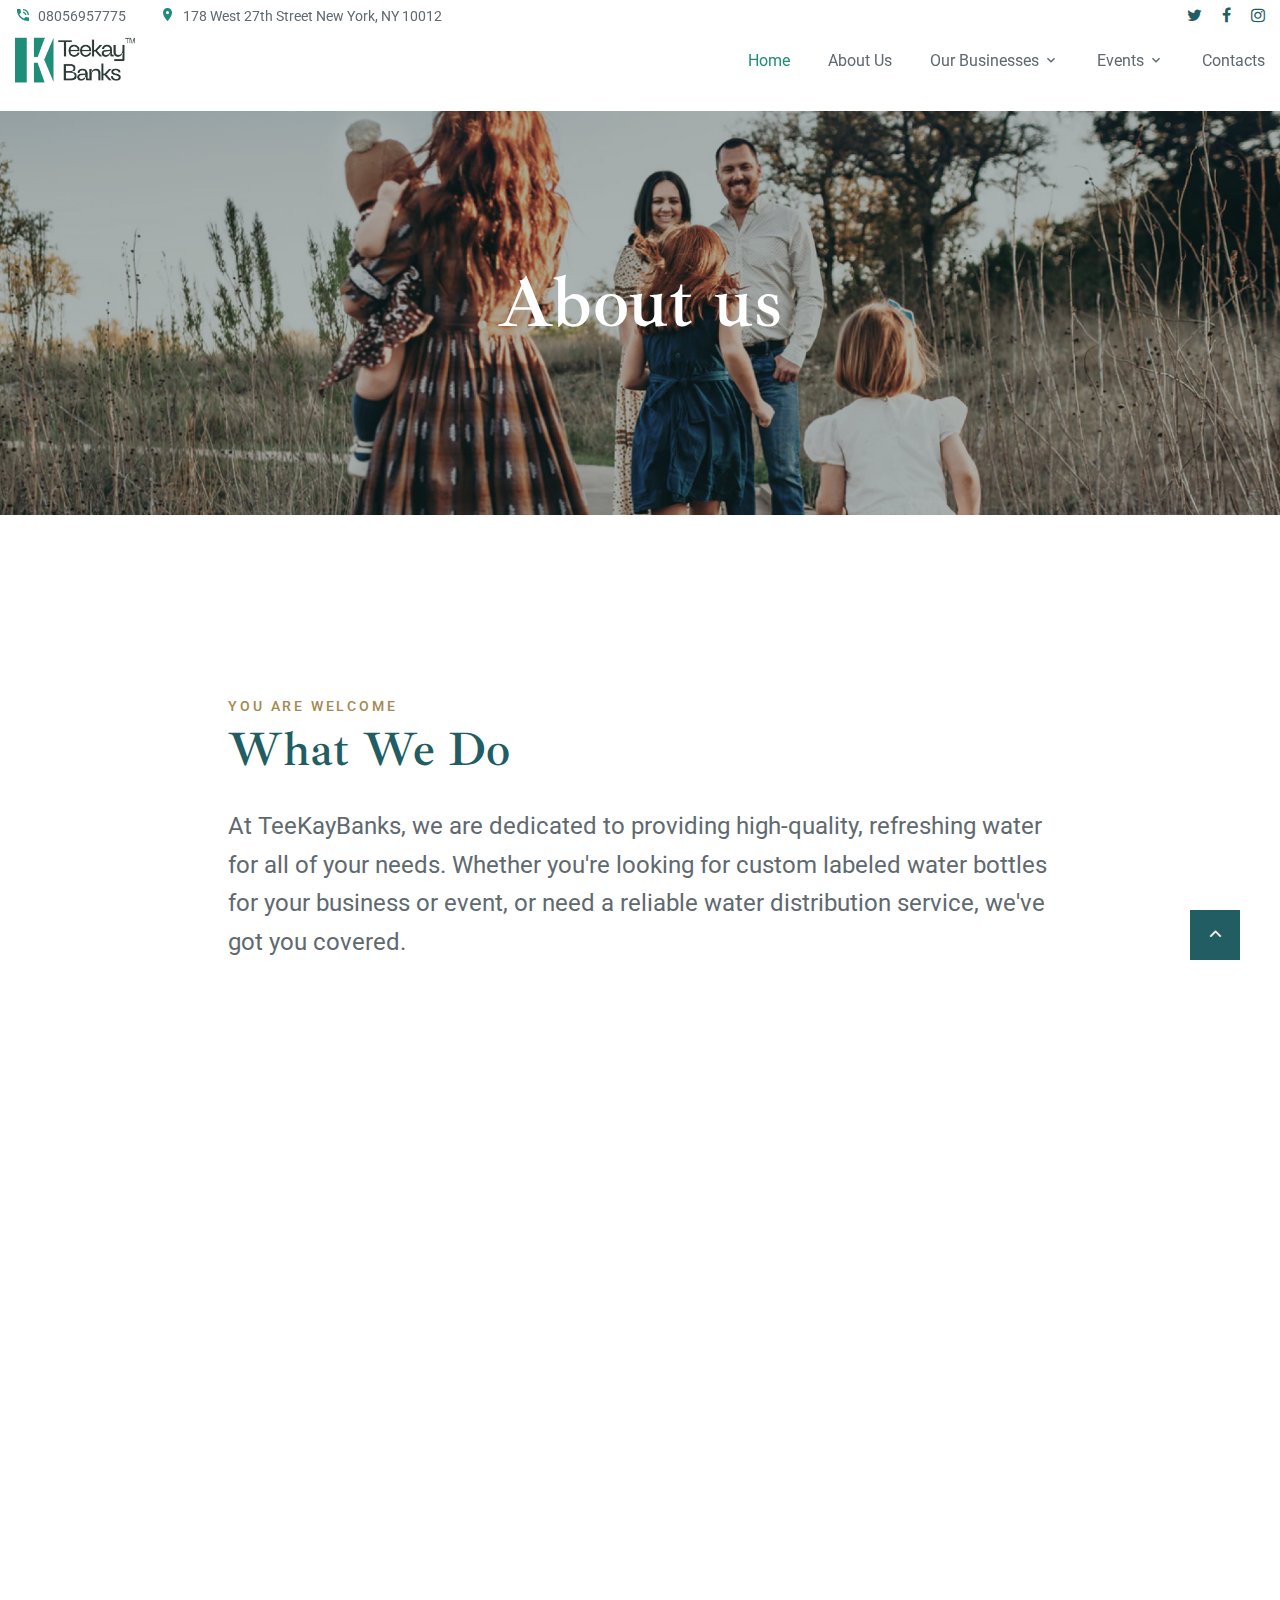
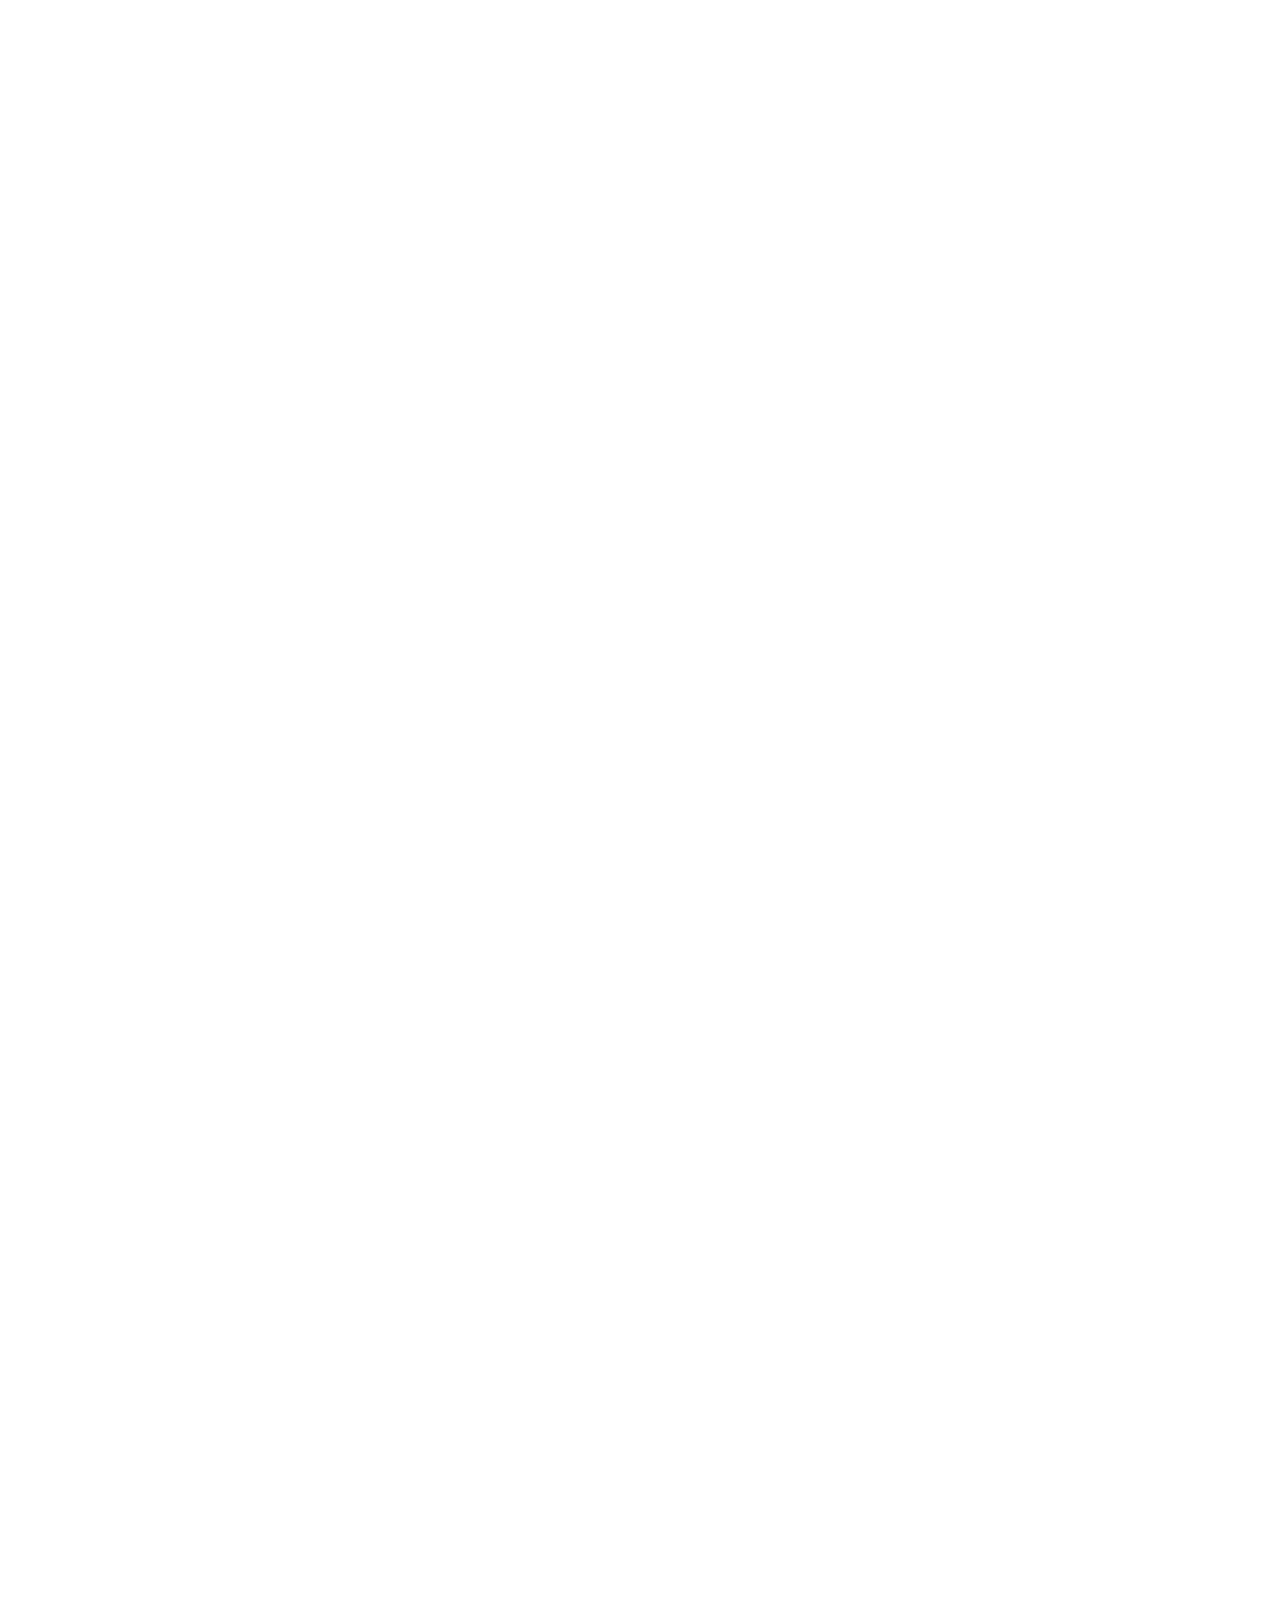
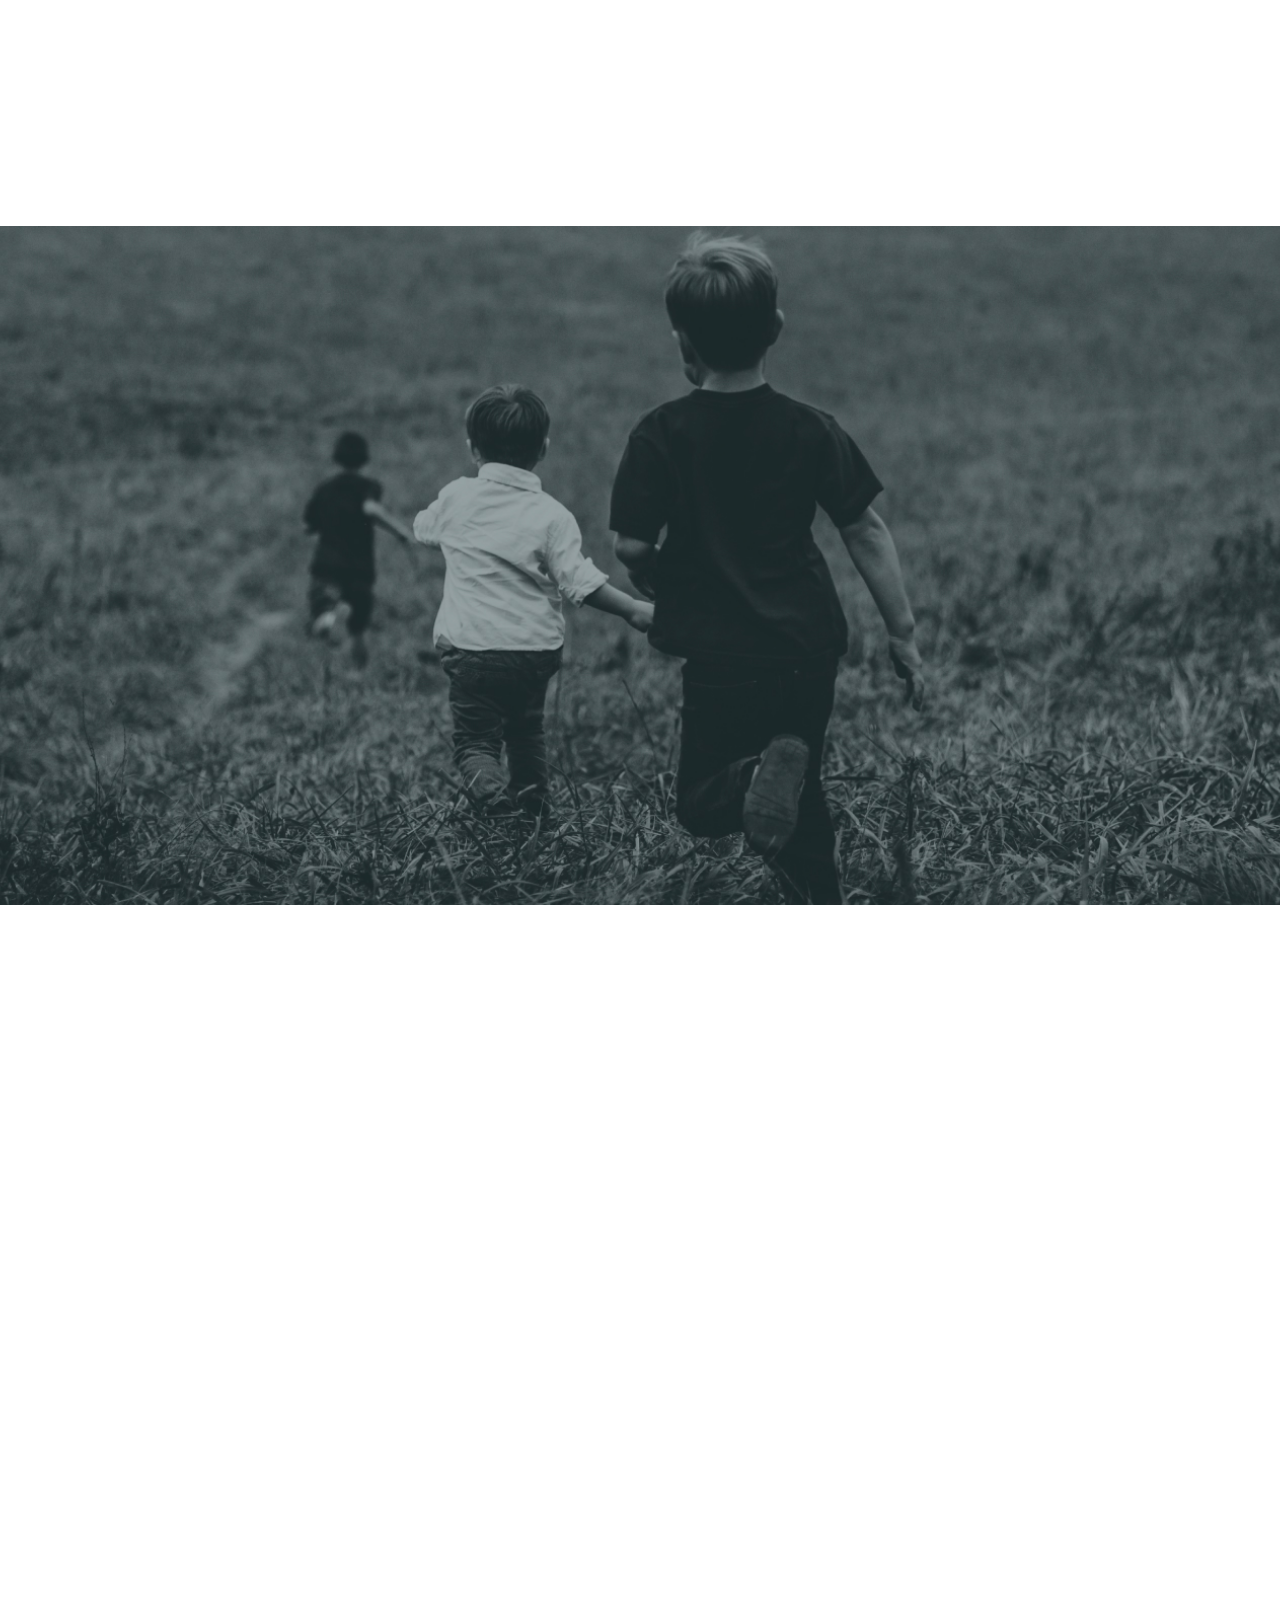
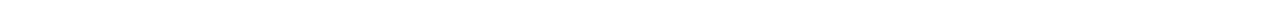
==== about-us.html @ ea5317fa "first commit" ====
<!DOCTYPE html>
<html class="wide wow-animation" lang="en">
  <head>
    <title>About Us</title>
    <meta charset="utf-8">
    <meta name="viewport" content="width=device-width, height=device-height, initial-scale=1.0">
    <meta http-equiv="X-UA-Compatible" content="IE=edge">
    <link rel="icon" href="images/favicon.ico" type="image/x-icon">
    <link rel="stylesheet" type="text/css" href="//fonts.googleapis.com/css?family=Roboto:400,500%7CIbarra+Real+Nova:400,600,600i,700">
    <link rel="stylesheet" href="css/bootstrap.css">
    <link rel="stylesheet" href="css/fonts.css">
    <link rel="stylesheet" href="css/style.css">
    <style>.ie-panel{display: none;background: #212121;padding: 10px 0;box-shadow: 3px 3px 5px 0 rgba(0,0,0,.3);clear: both;text-align:center;position: relative;z-index: 1;} html.ie-10 .ie-panel, html.lt-ie-10 .ie-panel {display: block;}</style>
  </head>
  <body>
    <div class="ie-panel"><a href="http://windows.microsoft.com/en-US/internet-explorer/"><img src="images/ie8-panel/warning_bar_0000_us.jpg" height="42" width="820" alt="You are using an outdated browser. For a faster, safer browsing experience, upgrade for free today."></a></div>
    <div class="preloader">
      <div class="preloader-body">
        <div class="cssload-container">
          <div class="cssload-speeding-wheel"></div>
        </div>
        <p>Loading...</p>
      </div>
    </div>
    <div class="page">
      <header class="section page-header">
        <!--RD Navbar-->
        <div class="rd-navbar-wrap">
          <nav class="rd-navbar rd-navbar-classic" data-layout="rd-navbar-fixed" data-sm-layout="rd-navbar-fixed" data-md-layout="rd-navbar-fixed" data-md-device-layout="rd-navbar-fixed" data-lg-layout="rd-navbar-static" data-lg-device-layout="rd-navbar-static" data-xl-layout="rd-navbar-static" data-xl-device-layout="rd-navbar-static" data-lg-stick-up-offset="46px" data-xl-stick-up-offset="46px" data-xxl-stick-up-offset="46px" data-lg-stick-up="true" data-xl-stick-up="true" data-xxl-stick-up="true">
            <div class="rd-navbar-collapse-toggle rd-navbar-fixed-element-1" data-rd-navbar-toggle=".rd-navbar-collapse"><span></span></div>
            <div class="rd-navbar-aside-outer rd-navbar-collapse">
              <div class="rd-navbar-aside">
                <ul class="list-inline list-inline-md">
                  <li>
                    <div class="unit unit-spacing-xs align-items-center">
                      <div class="unit-left"><span class="icon text-middle mdi-phone-in-talk mdi"></span></div>
                      <div class="unit-body"><a href="tel:#">08056957775</a></div>
                    </div>
                  </li>
                  <li>
                    <div class="unit unit-spacing-xs align-items-center">
                      <div class="unit-left"><span class="icon text-middle mdi-map-marker mdi"></span></div>
                      <div class="unit-body"><a href="#">178 West 27th Street New York, NY 10012</a></div>
                    </div>
                  </li>
                </ul>
                <ul class="social-list">
                  <!-- <li><a href="#"><span class="icon fa fa-youtube-play"></span></a></li> -->
                  <li><a href="#"><span class="icon fa fa-twitter"></span></a></li>
                  <li><a href="#"><span class="icon fa fa-facebook-f"></span></a></li>
                  <li><a href="#"><span class="icon fa fa-instagram"></span></a></li>
                </ul>
              </div>
            </div>
            <div class="rd-navbar-main-outer">
              <div class="rd-navbar-main">
                <!--RD Navbar Panel-->
                <div class="rd-navbar-panel">
                  <!--RD Navbar Toggle-->
                  <button class="rd-navbar-toggle" data-rd-navbar-toggle=".rd-navbar-nav-wrap"><span></span></button>
                  <!--RD Navbar Brand-->
                  <div class="rd-navbar-brand">
                    <!--Brand--><a class="brand" href="index.html"><img class="brand-logo-dark" src="images/Teekay Green@2x.png" alt="" width="130" height="27"/><img class="brand-logo-light" src="images/Teekay Green@2x.png" alt="" width="94" height="27"/></a>
                  </div>
                </div>
                <div class="rd-navbar-main-element">
                  <div class="rd-navbar-nav-wrap">
                    <ul class="rd-navbar-nav">
                      <li class="rd-nav-item active"><a class="rd-nav-link" href="index.html">Home</a>
                      </li>
                      <li class="rd-nav-item"><a class="rd-nav-link" href="about-us.html">About Us</a>
                      </li>
                      <!-- <li class="rd-nav-item"><a class="rd-nav-link" href="ministries.html">Ministries</a>
                      </li> -->
                      <li class="rd-nav-item"><a class="rd-nav-link" href="events.html">Our Businesses</a>
                        <ul class="rd-menu rd-navbar-dropdown">
                          <li class="rd-dropdown-item py-2"><a class="rd-dropdown-link" href="single-event.html">Resam Water</a>
                          </li>
                          <hr>
                          <li class="rd-dropdown-item py-2"><a class="rd-dropdown-link" href="single-event.html">T-Cube Stitches</a>
                          </li>
                          <hr>
                          <li class="rd-dropdown-item py-2"><a class="rd-dropdown-link" href="single-event.html">Eki Thrills</a>
                          </li><hr>
                          <li class="rd-dropdown-item py-2"><a class="rd-dropdown-link" href="single-event.html">Resam Water</a>
                          </li>
                        </ul>
                      </li>
                      <li class="rd-nav-item"><a class="rd-nav-link" href="events.html">Events</a>
                        <ul class="rd-menu rd-navbar-dropdown">
                          <li class="rd-dropdown-item"><a class="rd-dropdown-link" href="single-event.html">Single Event</a>
                          </li>
                        </ul>
                      </li>
                      <li class="rd-nav-item"><a class="rd-nav-link" href="contacts.html">Contacts</a>
                      </li>
                    </ul>
                  </div>
                </div>
              </div>
            </div>
          </nav>
        </div>
      </header>
      <!-- Breadcrumbs-->
      <section class="breadcrumbs-custom bg-image" style="background-image: url(images/breadcrumbs-bg-1.jpg)" data-preset='{"title":"Breadcrumbs","category":"header","reload":false,"id":"breadcrumbs"}'>
        <div class="container">
          <div class="h1 breadcrumbs-custom-title">About us</div>
          <ul class="breadcrumbs-custom-path">
            <li><a href="index.html">Home</a></li>
            <li class="active">About Us</li>
          </ul>
        </div>
      </section>
      <section class="section section-lg bg-default">
        <div class="container">
          <div class="row justify-content-center">
            <div class="col-xl-8 col-lg-10">
              <div class="pre-title wow fadeInLeft" data-wow-delay=".1s">you are Welcome</div>
              <h2 class="wow fadeInRight" data-wow-delay=".2s">What We Do</h2>
              <p class="text-sm wow fadeInUp" data-wow-delay=".3s">At TeeKayBanks, we are dedicated to providing high-quality, refreshing water for all of your needs. Whether you're looking for custom labeled water bottles for your business or event, or need a reliable water distribution service, we've got you covered.</p>
              <p class="text-sm wow fadeInUp" data-wow-delay=".4s">Our water bottling process ensures that every bottle is filled with pure, fresh water that meets or exceeds all industry standards. Our state-of-the-art equipment and experienced team work together to produce a consistently high-quality product.</p>
              <p class="text-sm wow fadeInUp" data-wow-delay=".5s">Donec congue aliquam elit, non fringilla enim biben dum sit amet. Morbi veliti efficitur. Nullam suscipit sem eu augue consequat, et congue eros.</p>
            </div>
          </div>
        </div>
      </section>
      <section class="section section-lg bg-default">
        <div class="container">
          <div class="row row-narrow-50 align-items-center row-30">
            <div class="col-lg-7 wow fadeInLeft" data-wow-delay=".2s">
              <div class="inset-xl-right-60"><img src="images/about-2-660x495.jpg" alt="" width="660" height="495"/>
              </div>
            </div>
            <div class="col-lg-5 wow fadeInRight" data-wow-delay=".3s">
              <div class="pre-title">Chief Executive officer</div>
              <h2>Bankole Samuel <br>CEO</h2>
              <p>Lorem ipsum dolor sit amet, consectetur adipiscing elit. Vestibulum sed elit a urna mollis varius nec at ligula. Vivamus rhoncus odio ut ultrices efficitur. Donec congue aliquam elit, non fringilla enim bibendum sit amet. Morbi velit velit, efficitur id nibh sollicitudin.</p>
              <div class="quote-italic">“Donec mollis risus arcu, at vestibulum lacus. Nunc sodales purus non interdum...”</div><img src="images/signature-132x43.png" alt="" width="132" height="43"/>
            </div>
          </div>
        </div>
      </section>
      <section class="section section-lg bg-default">
        <div class="container">
          <div class="row row-narrow-50 align-items-center row-30 flex-xl-row-reverse">
            <div class="col-lg-7 wow fadeInRight" data-wow-delay=".2s">
              <div class="inset-xl-left-60"><img src="images/about-1-660x495.jpg" alt="" width="660" height="495"/>
              </div>
            </div>
            <div class="col-lg-5 wow fadeInLeft" data-wow-delay=".3s">
              <div class="pre-title">Managing Director</div>
              <h2>Bankole Oluwakemi<br>MD</h2>
              <p>Lorem ipsum dolor sit amet, consectetur adipiscing elit. Vestibulum sed elit a urna mollis varius nec at ligula. Vivamus rhoncus odio ut ultrices efficitur. Suspendisse potenti.</p>
              <div class="quote-italic">“Donec mollis risus arcu, at vestibulum lacus. Nunc sodales purus non interdum...”</div><img src="images/signature-132x43.png" alt="" width="132" height="43"/>
            </div>
          </div>
        </div>
      </section>
      <section class="section section-lg bg-default">
        <div class="container">
          <div class="row row-narrow-50 align-items-center row-30">
            <div class="col-lg-7 wow fadeInLeft" data-wow-delay=".2s">
              <div class="inset-xl-right-60"><img src="images/about-3-660x495.jpg" alt="" width="660" height="495"/>
              </div>
            </div>
            <div class="col-lg-5 wow fadeInRight" data-wow-delay=".3s">
              <div class="pre-title">Become a part of our community</div>
              <h2>Join our church</h2>
              <p>Vivamus rhoncus odio ut ultrices efficitur. Suspendisse potenti. Donec congue aliquam elit, non fringilla enim.</p>
              <ul class="list-marked inset-xl-left-20 font-weight-medium text-primary">
                <li>Church office</li>
                <li>Greeting</li>
                <li>Hospitality</li>
                <li>Impact groups</li>
              </ul>
              <p>Nunc fermentum tristique enim, non volutpat sem venenatis non. Nulla elementum pretium magna, nec consequat elit.</p><a class="shadow btn btn-icon btn-icon-right btn-primary btn-svg offset-xl-55" href="about-us.html" data-wow-delay=".3s"><span class="svg-icon">
                  <svg xmlns="http://www.w3.org/2000/svg" width="18" height="10" viewbox="0 0 18 10" fill="#fff">
                    <path d="M13 10V6H0V4H13V0L18 5L13 10Z" fill=""></path>
                  </svg></span><span>Join now</span></a>
            </div>
          </div>
        </div>
      </section>
      <section class="section section-centered-content bg-img-2 section-lg context-dark">
        <div class="container text-center">
          <div class="h1 wow fadeInUp">Sharing our faith & love to children</div>
          <p class="wow fadeInUp text-sm">Make a contribution</p><a class="wow fadeInUp shadow btn btn-md btn-secondary offset-xl-50 wow fadeInUp" href="#" data-wow-delay=".3s">Donate now</a>
        </div>
      </section>
      <footer class="section footer-classic">
        <div class="footer-body">
          <div class="container">
            <div class="row justify-content-xl-between row-40 justify-content-lg-center">
              <div class="col-lg-6">
                <div class="row row-20">
                  <div class="col-sm-4 col-6 wow fadeInUp" data-wow-delay=".1s">
                    <div class="footer-title">Who We Are</div>
                    <ul class="nav-list">
                      <li><a href="about-us.html">About Us</a></li>
                      <li><a href="ministries.html">Ministries</a></li>
                      <li><a href="events.html">Events</a></li>
                      <li><a href="contacts.html">Contacts</a></li>
                    </ul>
                  </div>
                  <div class="col-sm-4 col-6 wow fadeInUp" data-wow-delay=".2s">
                    <div class="footer-title">Info</div>
                    <ul class="nav-list">
                      <li><a href="#">Pastors</a></li>
                      <li><a href="#">Careers</a></li>
                      <li><a href="#">Community</a></li>
                      <li><a href="#">Blog</a></li>
                      <li><a href="#">Gallery</a></li>
                    </ul>
                  </div>
                  <div class="col-sm-4 col-6 wow fadeInUp" data-wow-delay=".3s">
                    <div class="footer-title">Help</div>
                    <ul class="nav-list">
                      <li><a href="#">Donate Now</a></li>
                      <li><a href="#">FAQ</a></li>
                      <li><a href="privacy-policy.html">Privacy Policy</a></li>
                    </ul>
                  </div>
                </div>
              </div>
              <div class="col-lg-5 inset-right-100 wow fadeInRight" data-wow-delay=".3s">
                <div class="footer-title">Contact us</div>
                <ul class="contact-list">
                  <li>178 West 27th Street New York, NY 10012 Questions? Please write us at:<a class="link-secondary" href="mailto:#">info@demolink.org</a></li>
                  <li><span>Call us:</span><a class="phone" href="tel:#">+1 705 55 50 000</a></li>
                </ul>
                <ul class="social-list">
                  <li><a href="#"><span class="icon fa fa-youtube-play"></span></a></li>
                  <li><a href="#"><span class="icon fa fa-twitter"></span></a></li>
                  <li><a href="#"><span class="icon fa fa-facebook-f"></span></a></li>
                  <li><a href="#"><span class="icon fa fa-rss"></span></a></li>
                </ul>
              </div>
            </div>
          </div>
        </div>
        <div class="footer-aside">
          <div class="container">
            <div class="row row-xl-40">
              <div class="col-12 wow fadeInUp" data-wow-delay=".2s">
                <p>Rise Church is a Family of Faith that is committed to Bible teaching and joyful worship. Children, youth and adults of all ages are ministered to and given opportunities to serve the Lord by serving others. You are invited to join us and experience what it is like to be a part of the family. We have much to offer you. Rise is a state Church where each person is made to feel welcomed and wanted. We take seriously our mission statement, which is "To Know Jesus and make Him known; To Follow the Leadership of the Holy Spirit; and to Take God's Word to God's World."</p>
              </div>
              <div class="col-12 wow fadeInUp" data-wow-delay=".4s">
                <p class="rights"><span>&copy;&nbsp; </span><span class="copyright-year"></span><span>&nbsp;</span><span>Rise</span><span>.&nbsp;</span><span>All Rights Reserved.</span></p>
              </div>
            </div>
          </div>
        </div>
      </footer>
    </div>
    <div class="snackbars" id="form-output-global"></div>
    <script src="js/core.min.js"></script>
    <script src="js/script.js"></script>
  </body>
</html>
---- css/fonts.css ----
/** @group Fonts *//** @section Font Awesome Icons 4.7.0 */@font-face {	font-family: 'FontAwesome';	src: url("../fonts/fontawesome-webfont.eot?v=4.7.0");	src: url("../fonts/fontawesome-webfont.eot?#iefix&v=4.7.0") format("embedded-opentype"), url("../fonts/fontawesome-webfont.woff2?v=4.7.0") format("woff2"), url("../fonts/fontawesome-webfont.woff?v=4.7.0") format("woff"), url("../fonts/fontawesome-webfont.ttf?v=4.7.0") format("truetype"), url("../fonts/fontawesome-webfont.svg?v=4.7.0#fontawesomeregular") format("svg");	font-weight: normal;	font-style: normal;}.fa {	display: inline-block;	font-family: 'FontAwesome';	font-size: inherit;	text-rendering: auto;	-webkit-font-smoothing: antialiased;	-moz-osx-font-smoothing: grayscale;}[class*='fa-']:before {	font-weight: 400;	font-family: 'FontAwesome';}/* makes the font 33% larger relative to the icon container */.fa-lg {	font-size: 1.33333333em;	line-height: 0.75em;	vertical-align: -15%;}.fa-2x {	font-size: 2em;}.fa-3x {	font-size: 3em;}.fa-4x {	font-size: 4em;}.fa-5x {	font-size: 5em;}.fa-fw {	width: 1.28571429em;	text-align: center;}.fa-ul {	padding-left: 0;	margin-left: 2.14285714em;	list-style-type: none;}.fa-ul > li {	position: relative;}.fa-li {	position: absolute;	left: -2.14285714em;	width: 2.14285714em;	top: 0.14285714em;	text-align: center;}.fa-li.fa-lg {	left: -1.85714286em;}.fa-border {	padding: .2em .25em .15em;	border: solid 0.08em #eeeeee;	border-radius: .1em;}.fa-pull-left {	float: left;}.fa-pull-right {	float: right;}.fa.fa-pull-left {	margin-right: .3em;}.fa.fa-pull-right {	margin-left: .3em;}/* Deprecated as of 4.4.0 */.pull-right {	float: right;}.pull-left {	float: left;}.fa.pull-left {	margin-right: .3em;}.fa.pull-right {	margin-left: .3em;}.fa-spin {	-webkit-animation: fa-spin 2s infinite linear;	animation: fa-spin 2s infinite linear;}.fa-pulse {	-webkit-animation: fa-spin 1s infinite steps(8);	animation: fa-spin 1s infinite steps(8);}@-webkit-keyframes fa-spin {	0% {		-webkit-transform: rotate(0deg);		transform: rotate(0deg);	}	100% {		-webkit-transform: rotate(359deg);		transform: rotate(359deg);	}}@keyframes fa-spin {	0% {		-webkit-transform: rotate(0deg);		transform: rotate(0deg);	}	100% {		-webkit-transform: rotate(359deg);		transform: rotate(359deg);	}}.fa-rotate-90 {	-ms-filter: "progid:DXImageTransform.Microsoft.BasicImage(rotation=1)";	-webkit-transform: rotate(90deg);	-ms-transform: rotate(90deg);	transform: rotate(90deg);}.fa-rotate-180 {	-ms-filter: "progid:DXImageTransform.Microsoft.BasicImage(rotation=2)";	-webkit-transform: rotate(180deg);	-ms-transform: rotate(180deg);	transform: rotate(180deg);}.fa-rotate-270 {	-ms-filter: "progid:DXImageTransform.Microsoft.BasicImage(rotation=3)";	-webkit-transform: rotate(270deg);	-ms-transform: rotate(270deg);	transform: rotate(270deg);}.fa-flip-horizontal {	-ms-filter: "progid:DXImageTransform.Microsoft.BasicImage(rotation=0, mirror=1)";	-webkit-transform: scale(-1, 1);	-ms-transform: scale(-1, 1);	transform: scale(-1, 1);}.fa-flip-vertical {	-ms-filter: "progid:DXImageTransform.Microsoft.BasicImage(rotation=2, mirror=1)";	-webkit-transform: scale(1, -1);	-ms-transform: scale(1, -1);	transform: scale(1, -1);}:root .fa-rotate-90,:root .fa-rotate-180,:root .fa-rotate-270,:root .fa-flip-horizontal,:root .fa-flip-vertical {	filter: none;}.fa-stack {	position: relative;	display: inline-block;	width: 2em;	height: 2em;	line-height: 2em;	vertical-align: middle;}.fa-stack-1x,.fa-stack-2x {	position: absolute;	left: 0;	width: 100%;	text-align: center;}.fa-stack-1x {	line-height: inherit;}.fa-stack-2x {	font-size: 2em;}.fa-inverse {	color: #ffffff;}/* Font Awesome uses the Unicode Private Use Area (PUA) to ensure screen
   readers do not read off random characters that represent icons */.fa-glass:before {	content: "\f000";}.fa-music:before {	content: "\f001";}.fa-search:before {	content: "\f002";}.fa-envelope-o:before {	content: "\f003";}.fa-heart:before {	content: "\f004";}.fa-star:before {	content: "\f005";}.fa-star-o:before {	content: "\f006";}.fa-user:before {	content: "\f007";}.fa-film:before {	content: "\f008";}.fa-th-large:before {	content: "\f009";}.fa-th:before {	content: "\f00a";}.fa-th-list:before {	content: "\f00b";}.fa-check:before {	content: "\f00c";}.fa-remove:before,.fa-close:before,.fa-times:before {	content: "\f00d";}.fa-search-plus:before {	content: "\f00e";}.fa-search-minus:before {	content: "\f010";}.fa-power-off:before {	content: "\f011";}.fa-signal:before {	content: "\f012";}.fa-gear:before,.fa-cog:before {	content: "\f013";}.fa-trash-o:before {	content: "\f014";}.fa-home:before {	content: "\f015";}.fa-file-o:before {	content: "\f016";}.fa-clock-o:before {	content: "\f017";}.fa-road:before {	content: "\f018";}.fa-download:before {	content: "\f019";}.fa-arrow-circle-o-down:before {	content: "\f01a";}.fa-arrow-circle-o-up:before {	content: "\f01b";}.fa-inbox:before {	content: "\f01c";}.fa-play-circle-o:before {	content: "\f01d";}.fa-rotate-right:before,.fa-repeat:before {	content: "\f01e";}.fa-refresh:before {	content: "\f021";}.fa-list-alt:before {	content: "\f022";}.fa-lock:before {	content: "\f023";}.fa-flag:before {	content: "\f024";}.fa-headphones:before {	content: "\f025";}.fa-volume-off:before {	content: "\f026";}.fa-volume-down:before {	content: "\f027";}.fa-volume-up:before {	content: "\f028";}.fa-qrcode:before {	content: "\f029";}.fa-barcode:before {	content: "\f02a";}.fa-tag:before {	content: "\f02b";}.fa-tags:before {	content: "\f02c";}.fa-book:before {	content: "\f02d";}.fa-bookmark:before {	content: "\f02e";}.fa-print:before {	content: "\f02f";}.fa-camera:before {	content: "\f030";}.fa-font:before {	content: "\f031";}.fa-bold:before {	content: "\f032";}.fa-italic:before {	content: "\f033";}.fa-text-height:before {	content: "\f034";}.fa-text-width:before {	content: "\f035";}.fa-align-left:before {	content: "\f036";}.fa-align-center:before {	content: "\f037";}.fa-align-right:before {	content: "\f038";}.fa-align-justify:before {	content: "\f039";}.fa-list:before {	content: "\f03a";}.fa-dedent:before,.fa-outdent:before {	content: "\f03b";}.fa-indent:before {	content: "\f03c";}.fa-video-camera:before {	content: "\f03d";}.fa-photo:before,.fa-image:before,.fa-picture-o:before {	content: "\f03e";}.fa-pencil:before {	content: "\f040";}.fa-map-marker:before {	content: "\f041";}.fa-adjust:before {	content: "\f042";}.fa-tint:before {	content: "\f043";}.fa-edit:before,.fa-pencil-square-o:before {	content: "\f044";}.fa-share-square-o:before {	content: "\f045";}.fa-check-square-o:before {	content: "\f046";}.fa-arrows:before {	content: "\f047";}.fa-step-backward:before {	content: "\f048";}.fa-fast-backward:before {	content: "\f049";}.fa-backward:before {	content: "\f04a";}.fa-play:before {	content: "\f04b";}.fa-pause:before {	content: "\f04c";}.fa-stop:before {	content: "\f04d";}.fa-forward:before {	content: "\f04e";}.fa-fast-forward:before {	content: "\f050";}.fa-step-forward:before {	content: "\f051";}.fa-eject:before {	content: "\f052";}.fa-chevron-left:before {	content: "\f053";}.fa-chevron-right:before {	content: "\f054";}.fa-plus-circle:before {	content: "\f055";}.fa-minus-circle:before {	content: "\f056";}.fa-times-circle:before {	content: "\f057";}.fa-check-circle:before {	content: "\f058";}.fa-question-circle:before {	content: "\f059";}.fa-info-circle:before {	content: "\f05a";}.fa-crosshairs:before {	content: "\f05b";}.fa-times-circle-o:before {	content: "\f05c";}.fa-check-circle-o:before {	content: "\f05d";}.fa-ban:before {	content: "\f05e";}.fa-arrow-left:before {	content: "\f060";}.fa-arrow-right:before {	content: "\f061";}.fa-arrow-up:before {	content: "\f062";}.fa-arrow-down:before {	content: "\f063";}.fa-mail-forward:before,.fa-share:before {	content: "\f064";}.fa-expand:before {	content: "\f065";}.fa-compress:before {	content: "\f066";}.fa-plus:before {	content: "\f067";}.fa-minus:before {	content: "\f068";}.fa-asterisk:before {	content: "\f069";}.fa-exclamation-circle:before {	content: "\f06a";}.fa-gift:before {	content: "\f06b";}.fa-leaf:before {	content: "\f06c";}.fa-fire:before {	content: "\f06d";}.fa-eye:before {	content: "\f06e";}.fa-eye-slash:before {	content: "\f070";}.fa-warning:before,.fa-exclamation-triangle:before {	content: "\f071";}.fa-plane:before {	content: "\f072";}.fa-calendar:before {	content: "\f073";}.fa-random:before {	content: "\f074";}.fa-comment:before {	content: "\f075";}.fa-magnet:before {	content: "\f076";}.fa-chevron-up:before {	content: "\f077";}.fa-chevron-down:before {	content: "\f078";}.fa-retweet:before {	content: "\f079";}.fa-shopping-cart:before {	content: "\f07a";}.fa-folder:before {	content: "\f07b";}.fa-folder-open:before {	content: "\f07c";}.fa-arrows-v:before {	content: "\f07d";}.fa-arrows-h:before {	content: "\f07e";}.fa-bar-chart-o:before,.fa-bar-chart:before {	content: "\f080";}.fa-twitter-square:before {	content: "\f081";}.fa-facebook-square:before {	content: "\f082";}.fa-camera-retro:before {	content: "\f083";}.fa-key:before {	content: "\f084";}.fa-gears:before,.fa-cogs:before {	content: "\f085";}.fa-comments:before {	content: "\f086";}.fa-thumbs-o-up:before {	content: "\f087";}.fa-thumbs-o-down:before {	content: "\f088";}.fa-star-half:before {	content: "\f089";}.fa-heart-o:before {	content: "\f08a";}.fa-sign-out:before {	content: "\f08b";}.fa-linkedin-square:before {	content: "\f08c";}.fa-thumb-tack:before {	content: "\f08d";}.fa-external-link:before {	content: "\f08e";}.fa-sign-in:before {	content: "\f090";}.fa-trophy:before {	content: "\f091";}.fa-github-square:before {	content: "\f092";}.fa-upload:before {	content: "\f093";}.fa-lemon-o:before {	content: "\f094";}.fa-phone:before {	content: "\f095";}.fa-square-o:before {	content: "\f096";}.fa-bookmark-o:before {	content: "\f097";}.fa-phone-square:before {	content: "\f098";}.fa-twitter:before {	content: "\f099";}.fa-facebook-f:before,.fa-facebook:before {	content: "\f09a";}.fa-github:before {	content: "\f09b";}.fa-unlock:before {	content: "\f09c";}.fa-credit-card:before {	content: "\f09d";}.fa-feed:before,.fa-rss:before {	content: "\f09e";}.fa-hdd-o:before {	content: "\f0a0";}.fa-bullhorn:before {	content: "\f0a1";}.fa-bell:before {	content: "\f0f3";}.fa-certificate:before {	content: "\f0a3";}.fa-hand-o-right:before {	content: "\f0a4";}.fa-hand-o-left:before {	content: "\f0a5";}.fa-hand-o-up:before {	content: "\f0a6";}.fa-hand-o-down:before {	content: "\f0a7";}.fa-arrow-circle-left:before {	content: "\f0a8";}.fa-arrow-circle-right:before {	content: "\f0a9";}.fa-arrow-circle-up:before {	content: "\f0aa";}.fa-arrow-circle-down:before {	content: "\f0ab";}.fa-globe:before {	content: "\f0ac";}.fa-wrench:before {	content: "\f0ad";}.fa-tasks:before {	content: "\f0ae";}.fa-filter:before {	content: "\f0b0";}.fa-briefcase:before {	content: "\f0b1";}.fa-arrows-alt:before {	content: "\f0b2";}.fa-group:before,.fa-users:before {	content: "\f0c0";}.fa-chain:before,.fa-link:before {	content: "\f0c1";}.fa-cloud:before {	content: "\f0c2";}.fa-flask:before {	content: "\f0c3";}.fa-cut:before,.fa-scissors:before {	content: "\f0c4";}.fa-copy:before,.fa-files-o:before {	content: "\f0c5";}.fa-paperclip:before {	content: "\f0c6";}.fa-save:before,.fa-floppy-o:before {	content: "\f0c7";}.fa-square:before {	content: "\f0c8";}.fa-navicon:before,.fa-reorder:before,.fa-bars:before {	content: "\f0c9";}.fa-list-ul:before {	content: "\f0ca";}.fa-list-ol:before {	content: "\f0cb";}.fa-strikethrough:before {	content: "\f0cc";}.fa-underline:before {	content: "\f0cd";}.fa-table:before {	content: "\f0ce";}.fa-magic:before {	content: "\f0d0";}.fa-truck:before {	content: "\f0d1";}.fa-pinterest:before {	content: "\f0d2";}.fa-pinterest-square:before {	content: "\f0d3";}.fa-google-plus-square:before {	content: "\f0d4";}.fa-google-plus:before {	content: "\f0d5";}.fa-money:before {	content: "\f0d6";}.fa-caret-down:before {	content: "\f0d7";}.fa-caret-up:before {	content: "\f0d8";}.fa-caret-left:before {	content: "\f0d9";}.fa-caret-right:before {	content: "\f0da";}.fa-columns:before {	content: "\f0db";}.fa-unsorted:before,.fa-sort:before {	content: "\f0dc";}.fa-sort-down:before,.fa-sort-desc:before {	content: "\f0dd";}.fa-sort-up:before,.fa-sort-asc:before {	content: "\f0de";}.fa-envelope:before {	content: "\f0e0";}.fa-linkedin:before {	content: "\f0e1";}.fa-rotate-left:before,.fa-undo:before {	content: "\f0e2";}.fa-legal:before,.fa-gavel:before {	content: "\f0e3";}.fa-dashboard:before,.fa-tachometer:before {	content: "\f0e4";}.fa-comment-o:before {	content: "\f0e5";}.fa-comments-o:before {	content: "\f0e6";}.fa-flash:before,.fa-bolt:before {	content: "\f0e7";}.fa-sitemap:before {	content: "\f0e8";}.fa-umbrella:before {	content: "\f0e9";}.fa-paste:before,.fa-clipboard:before {	content: "\f0ea";}.fa-lightbulb-o:before {	content: "\f0eb";}.fa-exchange:before {	content: "\f0ec";}.fa-cloud-download:before {	content: "\f0ed";}.fa-cloud-upload:before {	content: "\f0ee";}.fa-user-md:before {	content: "\f0f0";}.fa-stethoscope:before {	content: "\f0f1";}.fa-suitcase:before {	content: "\f0f2";}.fa-bell-o:before {	content: "\f0a2";}.fa-coffee:before {	content: "\f0f4";}.fa-cutlery:before {	content: "\f0f5";}.fa-file-text-o:before {	content: "\f0f6";}.fa-building-o:before {	content: "\f0f7";}.fa-hospital-o:before {	content: "\f0f8";}.fa-ambulance:before {	content: "\f0f9";}.fa-medkit:before {	content: "\f0fa";}.fa-fighter-jet:before {	content: "\f0fb";}.fa-beer:before {	content: "\f0fc";}.fa-h-square:before {	content: "\f0fd";}.fa-plus-square:before {	content: "\f0fe";}.fa-angle-double-left:before {	content: "\f100";}.fa-angle-double-right:before {	content: "\f101";}.fa-angle-double-up:before {	content: "\f102";}.fa-angle-double-down:before {	content: "\f103";}.fa-angle-left:before {	content: "\f104";}.fa-angle-right:before {	content: "\f105";}.fa-angle-up:before {	content: "\f106";}.fa-angle-down:before {	content: "\f107";}.fa-desktop:before {	content: "\f108";}.fa-laptop:before {	content: "\f109";}.fa-tablet:before {	content: "\f10a";}.fa-mobile-phone:before,.fa-mobile:before {	content: "\f10b";}.fa-circle-o:before {	content: "\f10c";}.fa-quote-left:before {	content: "\f10d";}.fa-quote-right:before {	content: "\f10e";}.fa-spinner:before {	content: "\f110";}.fa-circle:before {	content: "\f111";}.fa-mail-reply:before,.fa-reply:before {	content: "\f112";}.fa-github-alt:before {	content: "\f113";}.fa-folder-o:before {	content: "\f114";}.fa-folder-open-o:before {	content: "\f115";}.fa-smile-o:before {	content: "\f118";}.fa-frown-o:before {	content: "\f119";}.fa-meh-o:before {	content: "\f11a";}.fa-gamepad:before {	content: "\f11b";}.fa-keyboard-o:before {	content: "\f11c";}.fa-flag-o:before {	content: "\f11d";}.fa-flag-checkered:before {	content: "\f11e";}.fa-terminal:before {	content: "\f120";}.fa-code:before {	content: "\f121";}.fa-mail-reply-all:before,.fa-reply-all:before {	content: "\f122";}.fa-star-half-empty:before,.fa-star-half-full:before,.fa-star-half-o:before {	content: "\f123";}.fa-location-arrow:before {	content: "\f124";}.fa-crop:before {	content: "\f125";}.fa-code-fork:before {	content: "\f126";}.fa-unlink:before,.fa-chain-broken:before {	content: "\f127";}.fa-question:before {	content: "\f128";}.fa-info:before {	content: "\f129";}.fa-exclamation:before {	content: "\f12a";}.fa-superscript:before {	content: "\f12b";}.fa-subscript:before {	content: "\f12c";}.fa-eraser:before {	content: "\f12d";}.fa-puzzle-piece:before {	content: "\f12e";}.fa-microphone:before {	content: "\f130";}.fa-microphone-slash:before {	content: "\f131";}.fa-shield:before {	content: "\f132";}.fa-calendar-o:before {	content: "\f133";}.fa-fire-extinguisher:before {	content: "\f134";}.fa-rocket:before {	content: "\f135";}.fa-maxcdn:before {	content: "\f136";}.fa-chevron-circle-left:before {	content: "\f137";}.fa-chevron-circle-right:before {	content: "\f138";}.fa-chevron-circle-up:before {	content: "\f139";}.fa-chevron-circle-down:before {	content: "\f13a";}.fa-html5:before {	content: "\f13b";}.fa-css3:before {	content: "\f13c";}.fa-anchor:before {	content: "\f13d";}.fa-unlock-alt:before {	content: "\f13e";}.fa-bullseye:before {	content: "\f140";}.fa-ellipsis-h:before {	content: "\f141";}.fa-ellipsis-v:before {	content: "\f142";}.fa-rss-square:before {	content: "\f143";}.fa-play-circle:before {	content: "\f144";}.fa-ticket:before {	content: "\f145";}.fa-minus-square:before {	content: "\f146";}.fa-minus-square-o:before {	content: "\f147";}.fa-level-up:before {	content: "\f148";}.fa-level-down:before {	content: "\f149";}.fa-check-square:before {	content: "\f14a";}.fa-pencil-square:before {	content: "\f14b";}.fa-external-link-square:before {	content: "\f14c";}.fa-share-square:before {	content: "\f14d";}.fa-compass:before {	content: "\f14e";}.fa-toggle-down:before,.fa-caret-square-o-down:before {	content: "\f150";}.fa-toggle-up:before,.fa-caret-square-o-up:before {	content: "\f151";}.fa-toggle-right:before,.fa-caret-square-o-right:before {	content: "\f152";}.fa-euro:before,.fa-eur:before {	content: "\f153";}.fa-gbp:before {	content: "\f154";}.fa-dollar:before,.fa-usd:before {	content: "\f155";}.fa-rupee:before,.fa-inr:before {	content: "\f156";}.fa-cny:before,.fa-rmb:before,.fa-yen:before,.fa-jpy:before {	content: "\f157";}.fa-ruble:before,.fa-rouble:before,.fa-rub:before {	content: "\f158";}.fa-won:before,.fa-krw:before {	content: "\f159";}.fa-bitcoin:before,.fa-btc:before {	content: "\f15a";}.fa-file:before {	content: "\f15b";}.fa-file-text:before {	content: "\f15c";}.fa-sort-alpha-asc:before {	content: "\f15d";}.fa-sort-alpha-desc:before {	content: "\f15e";}.fa-sort-amount-asc:before {	content: "\f160";}.fa-sort-amount-desc:before {	content: "\f161";}.fa-sort-numeric-asc:before {	content: "\f162";}.fa-sort-numeric-desc:before {	content: "\f163";}.fa-thumbs-up:before {	content: "\f164";}.fa-thumbs-down:before {	content: "\f165";}.fa-youtube-square:before {	content: "\f166";}.fa-youtube:before {	content: "\f167";}.fa-xing:before {	content: "\f168";}.fa-xing-square:before {	content: "\f169";}.fa-youtube-play:before {	content: "\f16a";}.fa-dropbox:before {	content: "\f16b";}.fa-stack-overflow:before {	content: "\f16c";}.fa-instagram:before {	content: "\f16d";}.fa-flickr:before {	content: "\f16e";}.fa-adn:before {	content: "\f170";}.fa-bitbucket:before {	content: "\f171";}.fa-bitbucket-square:before {	content: "\f172";}.fa-tumblr:before {	content: "\f173";}.fa-tumblr-square:before {	content: "\f174";}.fa-long-arrow-down:before {	content: "\f175";}.fa-long-arrow-up:before {	content: "\f176";}.fa-long-arrow-left:before {	content: "\f177";}.fa-long-arrow-right:before {	content: "\f178";}.fa-apple:before {	content: "\f179";}.fa-windows:before {	content: "\f17a";}.fa-android:before {	content: "\f17b";}.fa-linux:before {	content: "\f17c";}.fa-dribbble:before {	content: "\f17d";}.fa-skype:before {	content: "\f17e";}.fa-foursquare:before {	content: "\f180";}.fa-trello:before {	content: "\f181";}.fa-female:before {	content: "\f182";}.fa-male:before {	content: "\f183";}.fa-gittip:before,.fa-gratipay:before {	content: "\f184";}.fa-sun-o:before {	content: "\f185";}.fa-moon-o:before {	content: "\f186";}.fa-archive:before {	content: "\f187";}.fa-bug:before {	content: "\f188";}.fa-vk:before {	content: "\f189";}.fa-weibo:before {	content: "\f18a";}.fa-renren:before {	content: "\f18b";}.fa-pagelines:before {	content: "\f18c";}.fa-stack-exchange:before {	content: "\f18d";}.fa-arrow-circle-o-right:before {	content: "\f18e";}.fa-arrow-circle-o-left:before {	content: "\f190";}.fa-toggle-left:before,.fa-caret-square-o-left:before {	content: "\f191";}.fa-dot-circle-o:before {	content: "\f192";}.fa-wheelchair:before {	content: "\f193";}.fa-vimeo-square:before {	content: "\f194";}.fa-turkish-lira:before,.fa-try:before {	content: "\f195";}.fa-plus-square-o:before {	content: "\f196";}.fa-space-shuttle:before {	content: "\f197";}.fa-slack:before {	content: "\f198";}.fa-envelope-square:before {	content: "\f199";}.fa-wordpress:before {	content: "\f19a";}.fa-openid:before {	content: "\f19b";}.fa-institution:before,.fa-bank:before,.fa-university:before {	content: "\f19c";}.fa-mortar-board:before,.fa-graduation-cap:before {	content: "\f19d";}.fa-yahoo:before {	content: "\f19e";}.fa-google:before {	content: "\f1a0";}.fa-reddit:before {	content: "\f1a1";}.fa-reddit-square:before {	content: "\f1a2";}.fa-stumbleupon-circle:before {	content: "\f1a3";}.fa-stumbleupon:before {	content: "\f1a4";}.fa-delicious:before {	content: "\f1a5";}.fa-digg:before {	content: "\f1a6";}.fa-pied-piper-pp:before {	content: "\f1a7";}.fa-pied-piper-alt:before {	content: "\f1a8";}.fa-drupal:before {	content: "\f1a9";}.fa-joomla:before {	content: "\f1aa";}.fa-language:before {	content: "\f1ab";}.fa-fax:before {	content: "\f1ac";}.fa-building:before {	content: "\f1ad";}.fa-child:before {	content: "\f1ae";}.fa-paw:before {	content: "\f1b0";}.fa-spoon:before {	content: "\f1b1";}.fa-cube:before {	content: "\f1b2";}.fa-cubes:before {	content: "\f1b3";}.fa-behance:before {	content: "\f1b4";}.fa-behance-square:before {	content: "\f1b5";}.fa-steam:before {	content: "\f1b6";}.fa-steam-square:before {	content: "\f1b7";}.fa-recycle:before {	content: "\f1b8";}.fa-automobile:before,.fa-car:before {	content: "\f1b9";}.fa-cab:before,.fa-taxi:before {	content: "\f1ba";}.fa-tree:before {	content: "\f1bb";}.fa-spotify:before {	content: "\f1bc";}.fa-deviantart:before {	content: "\f1bd";}.fa-soundcloud:before {	content: "\f1be";}.fa-database:before {	content: "\f1c0";}.fa-file-pdf-o:before {	content: "\f1c1";}.fa-file-word-o:before {	content: "\f1c2";}.fa-file-excel-o:before {	content: "\f1c3";}.fa-file-powerpoint-o:before {	content: "\f1c4";}.fa-file-photo-o:before,.fa-file-picture-o:before,.fa-file-image-o:before {	content: "\f1c5";}.fa-file-zip-o:before,.fa-file-archive-o:before {	content: "\f1c6";}.fa-file-sound-o:before,.fa-file-audio-o:before {	content: "\f1c7";}.fa-file-movie-o:before,.fa-file-video-o:before {	content: "\f1c8";}.fa-file-code-o:before {	content: "\f1c9";}.fa-vine:before {	content: "\f1ca";}.fa-codepen:before {	content: "\f1cb";}.fa-jsfiddle:before {	content: "\f1cc";}.fa-life-bouy:before,.fa-life-buoy:before,.fa-life-saver:before,.fa-support:before,.fa-life-ring:before {	content: "\f1cd";}.fa-circle-o-notch:before {	content: "\f1ce";}.fa-ra:before,.fa-resistance:before,.fa-rebel:before {	content: "\f1d0";}.fa-ge:before,.fa-empire:before {	content: "\f1d1";}.fa-git-square:before {	content: "\f1d2";}.fa-git:before {	content: "\f1d3";}.fa-y-combinator-square:before,.fa-yc-square:before,.fa-hacker-news:before {	content: "\f1d4";}.fa-tencent-weibo:before {	content: "\f1d5";}.fa-qq:before {	content: "\f1d6";}.fa-wechat:before,.fa-weixin:before {	content: "\f1d7";}.fa-send:before,.fa-paper-plane:before {	content: "\f1d8";}.fa-send-o:before,.fa-paper-plane-o:before {	content: "\f1d9";}.fa-history:before {	content: "\f1da";}.fa-circle-thin:before {	content: "\f1db";}.fa-header:before {	content: "\f1dc";}.fa-paragraph:before {	content: "\f1dd";}.fa-sliders:before {	content: "\f1de";}.fa-share-alt:before {	content: "\f1e0";}.fa-share-alt-square:before {	content: "\f1e1";}.fa-bomb:before {	content: "\f1e2";}.fa-soccer-ball-o:before,.fa-futbol-o:before {	content: "\f1e3";}.fa-tty:before {	content: "\f1e4";}.fa-binoculars:before {	content: "\f1e5";}.fa-plug:before {	content: "\f1e6";}.fa-slideshare:before {	content: "\f1e7";}.fa-twitch:before {	content: "\f1e8";}.fa-yelp:before {	content: "\f1e9";}.fa-newspaper-o:before {	content: "\f1ea";}.fa-wifi:before {	content: "\f1eb";}.fa-calculator:before {	content: "\f1ec";}.fa-paypal:before {	content: "\f1ed";}.fa-google-wallet:before {	content: "\f1ee";}.fa-cc-visa:before {	content: "\f1f0";}.fa-cc-mastercard:before {	content: "\f1f1";}.fa-cc-discover:before {	content: "\f1f2";}.fa-cc-amex:before {	content: "\f1f3";}.fa-cc-paypal:before {	content: "\f1f4";}.fa-cc-stripe:before {	content: "\f1f5";}.fa-bell-slash:before {	content: "\f1f6";}.fa-bell-slash-o:before {	content: "\f1f7";}.fa-trash:before {	content: "\f1f8";}.fa-copyright:before {	content: "\f1f9";}.fa-at:before {	content: "\f1fa";}.fa-eyedropper:before {	content: "\f1fb";}.fa-paint-brush:before {	content: "\f1fc";}.fa-birthday-cake:before {	content: "\f1fd";}.fa-area-chart:before {	content: "\f1fe";}.fa-pie-chart:before {	content: "\f200";}.fa-line-chart:before {	content: "\f201";}.fa-lastfm:before {	content: "\f202";}.fa-lastfm-square:before {	content: "\f203";}.fa-toggle-off:before {	content: "\f204";}.fa-toggle-on:before {	content: "\f205";}.fa-bicycle:before {	content: "\f206";}.fa-bus:before {	content: "\f207";}.fa-ioxhost:before {	content: "\f208";}.fa-angellist:before {	content: "\f209";}.fa-cc:before {	content: "\f20a";}.fa-shekel:before,.fa-sheqel:before,.fa-ils:before {	content: "\f20b";}.fa-meanpath:before {	content: "\f20c";}.fa-buysellads:before {	content: "\f20d";}.fa-connectdevelop:before {	content: "\f20e";}.fa-dashcube:before {	content: "\f210";}.fa-forumbee:before {	content: "\f211";}.fa-leanpub:before {	content: "\f212";}.fa-sellsy:before {	content: "\f213";}.fa-shirtsinbulk:before {	content: "\f214";}.fa-simplybuilt:before {	content: "\f215";}.fa-skyatlas:before {	content: "\f216";}.fa-cart-plus:before {	content: "\f217";}.fa-cart-arrow-down:before {	content: "\f218";}.fa-diamond:before {	content: "\f219";}.fa-ship:before {	content: "\f21a";}.fa-user-secret:before {	content: "\f21b";}.fa-motorcycle:before {	content: "\f21c";}.fa-street-view:before {	content: "\f21d";}.fa-heartbeat:before {	content: "\f21e";}.fa-venus:before {	content: "\f221";}.fa-mars:before {	content: "\f222";}.fa-mercury:before {	content: "\f223";}.fa-intersex:before,.fa-transgender:before {	content: "\f224";}.fa-transgender-alt:before {	content: "\f225";}.fa-venus-double:before {	content: "\f226";}.fa-mars-double:before {	content: "\f227";}.fa-venus-mars:before {	content: "\f228";}.fa-mars-stroke:before {	content: "\f229";}.fa-mars-stroke-v:before {	content: "\f22a";}.fa-mars-stroke-h:before {	content: "\f22b";}.fa-neuter:before {	content: "\f22c";}.fa-genderless:before {	content: "\f22d";}.fa-facebook-official:before {	content: "\f230";}.fa-pinterest-p:before {	content: "\f231";}.fa-whatsapp:before {	content: "\f232";}.fa-server:before {	content: "\f233";}.fa-user-plus:before {	content: "\f234";}.fa-user-times:before {	content: "\f235";}.fa-hotel:before,.fa-bed:before {	content: "\f236";}.fa-viacoin:before {	content: "\f237";}.fa-train:before {	content: "\f238";}.fa-subway:before {	content: "\f239";}.fa-medium:before {	content: "\f23a";}.fa-yc:before,.fa-y-combinator:before {	content: "\f23b";}.fa-optin-monster:before {	content: "\f23c";}.fa-opencart:before {	content: "\f23d";}.fa-expeditedssl:before {	content: "\f23e";}.fa-battery-4:before,.fa-battery:before,.fa-battery-full:before {	content: "\f240";}.fa-battery-3:before,.fa-battery-three-quarters:before {	content: "\f241";}.fa-battery-2:before,.fa-battery-half:before {	content: "\f242";}.fa-battery-1:before,.fa-battery-quarter:before {	content: "\f243";}.fa-battery-0:before,.fa-battery-empty:before {	content: "\f244";}.fa-mouse-pointer:before {	content: "\f245";}.fa-i-cursor:before {	content: "\f246";}.fa-object-group:before {	content: "\f247";}.fa-object-ungroup:before {	content: "\f248";}.fa-sticky-note:before {	content: "\f249";}.fa-sticky-note-o:before {	content: "\f24a";}.fa-cc-jcb:before {	content: "\f24b";}.fa-cc-diners-club:before {	content: "\f24c";}.fa-clone:before {	content: "\f24d";}.fa-balance-scale:before {	content: "\f24e";}.fa-hourglass-o:before {	content: "\f250";}.fa-hourglass-1:before,.fa-hourglass-start:before {	content: "\f251";}.fa-hourglass-2:before,.fa-hourglass-half:before {	content: "\f252";}.fa-hourglass-3:before,.fa-hourglass-end:before {	content: "\f253";}.fa-hourglass:before {	content: "\f254";}.fa-hand-grab-o:before,.fa-hand-rock-o:before {	content: "\f255";}.fa-hand-stop-o:before,.fa-hand-paper-o:before {	content: "\f256";}.fa-hand-scissors-o:before {	content: "\f257";}.fa-hand-lizard-o:before {	content: "\f258";}.fa-hand-spock-o:before {	content: "\f259";}.fa-hand-pointer-o:before {	content: "\f25a";}.fa-hand-peace-o:before {	content: "\f25b";}.fa-trademark:before {	content: "\f25c";}.fa-registered:before {	content: "\f25d";}.fa-creative-commons:before {	content: "\f25e";}.fa-gg:before {	content: "\f260";}.fa-gg-circle:before {	content: "\f261";}.fa-tripadvisor:before {	content: "\f262";}.fa-odnoklassniki:before {	content: "\f263";}.fa-odnoklassniki-square:before {	content: "\f264";}.fa-get-pocket:before {	content: "\f265";}.fa-wikipedia-w:before {	content: "\f266";}.fa-safari:before {	content: "\f267";}.fa-chrome:before {	content: "\f268";}.fa-firefox:before {	content: "\f269";}.fa-opera:before {	content: "\f26a";}.fa-internet-explorer:before {	content: "\f26b";}.fa-tv:before,.fa-television:before {	content: "\f26c";}.fa-contao:before {	content: "\f26d";}.fa-500px:before {	content: "\f26e";}.fa-amazon:before {	content: "\f270";}.fa-calendar-plus-o:before {	content: "\f271";}.fa-calendar-minus-o:before {	content: "\f272";}.fa-calendar-times-o:before {	content: "\f273";}.fa-calendar-check-o:before {	content: "\f274";}.fa-industry:before {	content: "\f275";}.fa-map-pin:before {	content: "\f276";}.fa-map-signs:before {	content: "\f277";}.fa-map-o:before {	content: "\f278";}.fa-map:before {	content: "\f279";}.fa-commenting:before {	content: "\f27a";}.fa-commenting-o:before {	content: "\f27b";}.fa-houzz:before {	content: "\f27c";}.fa-vimeo:before {	content: "\f27d";}.fa-black-tie:before {	content: "\f27e";}.fa-fonticons:before {	content: "\f280";}.fa-reddit-alien:before {	content: "\f281";}.fa-edge:before {	content: "\f282";}.fa-credit-card-alt:before {	content: "\f283";}.fa-codiepie:before {	content: "\f284";}.fa-modx:before {	content: "\f285";}.fa-fort-awesome:before {	content: "\f286";}.fa-usb:before {	content: "\f287";}.fa-product-hunt:before {	content: "\f288";}.fa-mixcloud:before {	content: "\f289";}.fa-scribd:before {	content: "\f28a";}.fa-pause-circle:before {	content: "\f28b";}.fa-pause-circle-o:before {	content: "\f28c";}.fa-stop-circle:before {	content: "\f28d";}.fa-stop-circle-o:before {	content: "\f28e";}.fa-shopping-bag:before {	content: "\f290";}.fa-shopping-basket:before {	content: "\f291";}.fa-hashtag:before {	content: "\f292";}.fa-bluetooth:before {	content: "\f293";}.fa-bluetooth-b:before {	content: "\f294";}.fa-percent:before {	content: "\f295";}.fa-gitlab:before {	content: "\f296";}.fa-wpbeginner:before {	content: "\f297";}.fa-wpforms:before {	content: "\f298";}.fa-envira:before {	content: "\f299";}.fa-universal-access:before {	content: "\f29a";}.fa-wheelchair-alt:before {	content: "\f29b";}.fa-question-circle-o:before {	content: "\f29c";}.fa-blind:before {	content: "\f29d";}.fa-audio-description:before {	content: "\f29e";}.fa-volume-control-phone:before {	content: "\f2a0";}.fa-braille:before {	content: "\f2a1";}.fa-assistive-listening-systems:before {	content: "\f2a2";}.fa-asl-interpreting:before,.fa-american-sign-language-interpreting:before {	content: "\f2a3";}.fa-deafness:before,.fa-hard-of-hearing:before,.fa-deaf:before {	content: "\f2a4";}.fa-glide:before {	content: "\f2a5";}.fa-glide-g:before {	content: "\f2a6";}.fa-signing:before,.fa-sign-language:before {	content: "\f2a7";}.fa-low-vision:before {	content: "\f2a8";}.fa-viadeo:before {	content: "\f2a9";}.fa-viadeo-square:before {	content: "\f2aa";}.fa-snapchat:before {	content: "\f2ab";}.fa-snapchat-ghost:before {	content: "\f2ac";}.fa-snapchat-square:before {	content: "\f2ad";}.fa-pied-piper:before {	content: "\f2ae";}.fa-first-order:before {	content: "\f2b0";}.fa-yoast:before {	content: "\f2b1";}.fa-themeisle:before {	content: "\f2b2";}.fa-google-plus-circle:before,.fa-google-plus-official:before {	content: "\f2b3";}.fa-fa:before,.fa-font-awesome:before {	content: "\f2b4";}.fa-handshake-o:before {	content: "\f2b5";}.fa-envelope-open:before {	content: "\f2b6";}.fa-envelope-open-o:before {	content: "\f2b7";}.fa-linode:before {	content: "\f2b8";}.fa-address-book:before {	content: "\f2b9";}.fa-address-book-o:before {	content: "\f2ba";}.fa-vcard:before,.fa-address-card:before {	content: "\f2bb";}.fa-vcard-o:before,.fa-address-card-o:before {	content: "\f2bc";}.fa-user-circle:before {	content: "\f2bd";}.fa-user-circle-o:before {	content: "\f2be";}.fa-user-o:before {	content: "\f2c0";}.fa-id-badge:before {	content: "\f2c1";}.fa-drivers-license:before,.fa-id-card:before {	content: "\f2c2";}.fa-drivers-license-o:before,.fa-id-card-o:before {	content: "\f2c3";}.fa-quora:before {	content: "\f2c4";}.fa-free-code-camp:before {	content: "\f2c5";}.fa-telegram:before {	content: "\f2c6";}.fa-thermometer-4:before,.fa-thermometer:before,.fa-thermometer-full:before {	content: "\f2c7";}.fa-thermometer-3:before,.fa-thermometer-three-quarters:before {	content: "\f2c8";}.fa-thermometer-2:before,.fa-thermometer-half:before {	content: "\f2c9";}.fa-thermometer-1:before,.fa-thermometer-quarter:before {	content: "\f2ca";}.fa-thermometer-0:before,.fa-thermometer-empty:before {	content: "\f2cb";}.fa-shower:before {	content: "\f2cc";}.fa-bathtub:before,.fa-s15:before,.fa-bath:before {	content: "\f2cd";}.fa-podcast:before {	content: "\f2ce";}.fa-window-maximize:before {	content: "\f2d0";}.fa-window-minimize:before {	content: "\f2d1";}.fa-window-restore:before {	content: "\f2d2";}.fa-times-rectangle:before,.fa-window-close:before {	content: "\f2d3";}.fa-times-rectangle-o:before,.fa-window-close-o:before {	content: "\f2d4";}.fa-bandcamp:before {	content: "\f2d5";}.fa-grav:before {	content: "\f2d6";}.fa-etsy:before {	content: "\f2d7";}.fa-imdb:before {	content: "\f2d8";}.fa-ravelry:before {	content: "\f2d9";}.fa-eercast:before {	content: "\f2da";}.fa-microchip:before {	content: "\f2db";}.fa-snowflake-o:before {	content: "\f2dc";}.fa-superpowers:before {	content: "\f2dd";}.fa-wpexplorer:before {	content: "\f2de";}.fa-meetup:before {	content: "\f2e0";}.sr-only {	position: absolute;	width: 1px;	height: 1px;	padding: 0;	margin: -1px;	overflow: hidden;	clip: rect(0, 0, 0, 0);	border: 0;}.sr-only-focusable:active,.sr-only-focusable:focus {	position: static;	width: auto;	height: auto;	margin: 0;	overflow: visible;	clip: auto;}/** @section Material Design Icons */@font-face {	font-family: "Material Design Icons";	src: url("../fonts/materialdesignicons-webfont.eot?v=1.4.57");	src: url("../fonts/materialdesignicons-webfont.eot?#iefix&v=1.4.57") format("embedded-opentype"), url("../fonts/materialdesignicons-webfont.woff2?v=1.4.57") format("woff2"), url("../fonts/materialdesignicons-webfont.woff?v=1.4.57") format("woff"), url("../fonts/materialdesignicons-webfont.ttf?v=1.4.57") format("truetype"), url("../fonts/materialdesignicons-webfont.svg?v=1.4.57#materialdesigniconsregular") format("svg");	font-weight: normal;	font-style: normal;}.mdi {	display: inline-block;	font: normal normal normal 24px/1 "Material Design Icons";	font-size: inherit;	text-rendering: auto;	-webkit-font-smoothing: antialiased;	-moz-osx-font-smoothing: grayscale;	transform: translate(0, 0);}.mdi-access-point:before {	content: "\f101";}.mdi-access-point-network:before {	content: "\f102";}.mdi-account:before {	content: "\f103";}.mdi-account-alert:before {	content: "\f104";}.mdi-account-box:before {	content: "\f105";}.mdi-account-box-outline:before {	content: "\f106";}.mdi-account-check:before {	content: "\f107";}.mdi-account-circle:before {	content: "\f108";}.mdi-account-convert:before {	content: "\f109";}.mdi-account-key:before {	content: "\f10a";}.mdi-account-location:before {	content: "\f10b";}.mdi-account-minus:before {	content: "\f10c";}.mdi-account-multiple:before {	content: "\f10d";}.mdi-account-multiple-outline:before {	content: "\f10e";}.mdi-account-multiple-plus:before {	content: "\f10f";}.mdi-account-network:before {	content: "\f110";}.mdi-account-off:before {	content: "\f111";}.mdi-account-outline:before {	content: "\f112";}.mdi-account-plus:before {	content: "\f113";}.mdi-account-remove:before {	content: "\f114";}.mdi-account-search:before {	content: "\f115";}.mdi-account-star:before {	content: "\f116";}.mdi-account-star-variant:before {	content: "\f117";}.mdi-account-switch:before {	content: "\f118";}.mdi-adjust:before {	content: "\f119";}.mdi-air-conditioner:before {	content: "\f11a";}.mdi-airballoon:before {	content: "\f11b";}.mdi-airplane:before {	content: "\f11c";}.mdi-airplane-off:before {	content: "\f11d";}.mdi-airplay:before {	content: "\f11e";}.mdi-alarm:before {	content: "\f11f";}.mdi-alarm-check:before {	content: "\f120";}.mdi-alarm-multiple:before {	content: "\f121";}.mdi-alarm-off:before {	content: "\f122";}.mdi-alarm-plus:before {	content: "\f123";}.mdi-album:before {	content: "\f124";}.mdi-alert:before {	content: "\f125";}.mdi-alert-box:before {	content: "\f126";}.mdi-alert-circle:before {	content: "\f127";}.mdi-alert-octagon:before {	content: "\f128";}.mdi-alert-outline:before {	content: "\f129";}.mdi-alpha:before {	content: "\f12a";}.mdi-alphabetical:before {	content: "\f12b";}.mdi-amazon:before {	content: "\f12c";}.mdi-amazon-clouddrive:before {	content: "\f12d";}.mdi-ambulance:before {	content: "\f12e";}.mdi-anchor:before {	content: "\f12f";}.mdi-android:before {	content: "\f130";}.mdi-android-debug-bridge:before {	content: "\f131";}.mdi-android-studio:before {	content: "\f132";}.mdi-apple:before {	content: "\f133";}.mdi-apple-finder:before {	content: "\f134";}.mdi-apple-ios:before {	content: "\f135";}.mdi-apple-mobileme:before {	content: "\f136";}.mdi-apple-safari:before {	content: "\f137";}.mdi-appnet:before {	content: "\f138";}.mdi-apps:before {	content: "\f139";}.mdi-archive:before {	content: "\f13a";}.mdi-arrange-bring-forward:before {	content: "\f13b";}.mdi-arrange-bring-to-front:before {	content: "\f13c";}.mdi-arrange-send-backward:before {	content: "\f13d";}.mdi-arrange-send-to-back:before {	content: "\f13e";}.mdi-arrow-all:before {	content: "\f13f";}.mdi-arrow-bottom-drop-circle:before {	content: "\f140";}.mdi-arrow-bottom-left:before {	content: "\f141";}.mdi-arrow-bottom-right:before {	content: "\f142";}.mdi-arrow-collapse:before {	content: "\f143";}.mdi-arrow-down:before {	content: "\f144";}.mdi-arrow-down-bold:before {	content: "\f145";}.mdi-arrow-down-bold-circle:before {	content: "\f146";}.mdi-arrow-down-bold-circle-outline:before {	content: "\f147";}.mdi-arrow-down-bold-hexagon-outline:before {	content: "\f148";}.mdi-arrow-expand:before {	content: "\f149";}.mdi-arrow-left:before {	content: "\f14a";}.mdi-arrow-left-bold:before {	content: "\f14b";}.mdi-arrow-left-bold-circle:before {	content: "\f14c";}.mdi-arrow-left-bold-circle-outline:before {	content: "\f14d";}.mdi-arrow-left-bold-hexagon-outline:before {	content: "\f14e";}.mdi-arrow-right:before {	content: "\f14f";}.mdi-arrow-right-bold:before {	content: "\f150";}.mdi-arrow-right-bold-circle:before {	content: "\f151";}.mdi-arrow-right-bold-circle-outline:before {	content: "\f152";}.mdi-arrow-right-bold-hexagon-outline:before {	content: "\f153";}.mdi-arrow-top-left:before {	content: "\f154";}.mdi-arrow-top-right:before {	content: "\f155";}.mdi-arrow-up:before {	content: "\f156";}.mdi-arrow-up-bold:before {	content: "\f157";}.mdi-arrow-up-bold-circle:before {	content: "\f158";}.mdi-arrow-up-bold-circle-outline:before {	content: "\f159";}.mdi-arrow-up-bold-hexagon-outline:before {	content: "\f15a";}.mdi-assistant:before {	content: "\f15b";}.mdi-at:before {	content: "\f15c";}.mdi-attachment:before {	content: "\f15d";}.mdi-audiobook:before {	content: "\f15e";}.mdi-auto-fix:before {	content: "\f15f";}.mdi-auto-upload:before {	content: "\f160";}.mdi-autorenew:before {	content: "\f161";}.mdi-av-timer:before {	content: "\f162";}.mdi-baby:before {	content: "\f163";}.mdi-backburger:before {	content: "\f164";}.mdi-backspace:before {	content: "\f165";}.mdi-backup-restore:before {	content: "\f166";}.mdi-bank:before {	content: "\f167";}.mdi-barcode:before {	content: "\f168";}.mdi-barcode-scan:before {	content: "\f169";}.mdi-barley:before {	content: "\f16a";}.mdi-barrel:before {	content: "\f16b";}.mdi-basecamp:before {	content: "\f16c";}.mdi-basket:before {	content: "\f16d";}.mdi-basket-fill:before {	content: "\f16e";}.mdi-basket-unfill:before {	content: "\f16f";}.mdi-battery:before {	content: "\f170";}.mdi-battery-10:before {	content: "\f171";}.mdi-battery-20:before {	content: "\f172";}.mdi-battery-30:before {	content: "\f173";}.mdi-battery-40:before {	content: "\f174";}.mdi-battery-50:before {	content: "\f175";}.mdi-battery-60:before {	content: "\f176";}.mdi-battery-70:before {	content: "\f177";}.mdi-battery-80:before {	content: "\f178";}.mdi-battery-90:before {	content: "\f179";}.mdi-battery-alert:before {	content: "\f17a";}.mdi-battery-charging:before {	content: "\f17b";}.mdi-battery-charging-100:before {	content: "\f17c";}.mdi-battery-charging-20:before {	content: "\f17d";}.mdi-battery-charging-30:before {	content: "\f17e";}.mdi-battery-charging-40:before {	content: "\f17f";}.mdi-battery-charging-60:before {	content: "\f180";}.mdi-battery-charging-80:before {	content: "\f181";}.mdi-battery-charging-90:before {	content: "\f182";}.mdi-battery-minus:before {	content: "\f183";}.mdi-battery-negative:before {	content: "\f184";}.mdi-battery-outline:before {	content: "\f185";}.mdi-battery-plus:before {	content: "\f186";}.mdi-battery-positive:before {	content: "\f187";}.mdi-battery-unknown:before {	content: "\f188";}.mdi-beach:before {	content: "\f189";}.mdi-beaker:before {	content: "\f18a";}.mdi-beaker-empty:before {	content: "\f18b";}.mdi-beaker-empty-outline:before {	content: "\f18c";}.mdi-beaker-outline:before {	content: "\f18d";}.mdi-beats:before {	content: "\f18e";}.mdi-beer:before {	content: "\f18f";}.mdi-behance:before {	content: "\f190";}.mdi-bell:before {	content: "\f191";}.mdi-bell-off:before {	content: "\f192";}.mdi-bell-outline:before {	content: "\f193";}.mdi-bell-plus:before {	content: "\f194";}.mdi-bell-ring:before {	content: "\f195";}.mdi-bell-ring-outline:before {	content: "\f196";}.mdi-bell-sleep:before {	content: "\f197";}.mdi-beta:before {	content: "\f198";}.mdi-bike:before {	content: "\f199";}.mdi-bing:before {	content: "\f19a";}.mdi-binoculars:before {	content: "\f19b";}.mdi-bio:before {	content: "\f19c";}.mdi-biohazard:before {	content: "\f19d";}.mdi-bitbucket:before {	content: "\f19e";}.mdi-black-mesa:before {	content: "\f19f";}.mdi-blackberry:before {	content: "\f1a0";}.mdi-blender:before {	content: "\f1a1";}.mdi-blinds:before {	content: "\f1a2";}.mdi-block-helper:before {	content: "\f1a3";}.mdi-blogger:before {	content: "\f1a4";}.mdi-bluetooth:before {	content: "\f1a5";}.mdi-bluetooth-audio:before {	content: "\f1a6";}.mdi-bluetooth-connect:before {	content: "\f1a7";}.mdi-bluetooth-off:before {	content: "\f1a8";}.mdi-bluetooth-settings:before {	content: "\f1a9";}.mdi-bluetooth-transfer:before {	content: "\f1aa";}.mdi-blur:before {	content: "\f1ab";}.mdi-blur-linear:before {	content: "\f1ac";}.mdi-blur-off:before {	content: "\f1ad";}.mdi-blur-radial:before {	content: "\f1ae";}.mdi-bone:before {	content: "\f1af";}.mdi-book:before {	content: "\f1b0";}.mdi-book-multiple:before {	content: "\f1b1";}.mdi-book-multiple-variant:before {	content: "\f1b2";}.mdi-book-open:before {	content: "\f1b3";}.mdi-book-open-variant:before {	content: "\f1b4";}.mdi-book-variant:before {	content: "\f1b5";}.mdi-bookmark:before {	content: "\f1b6";}.mdi-bookmark-check:before {	content: "\f1b7";}.mdi-bookmark-music:before {	content: "\f1b8";}.mdi-bookmark-outline:before {	content: "\f1b9";}.mdi-bookmark-outline-plus:before {	content: "\f1ba";}.mdi-bookmark-plus:before {	content: "\f1bb";}.mdi-bookmark-remove:before {	content: "\f1bc";}.mdi-border-all:before {	content: "\f1bd";}.mdi-border-bottom:before {	content: "\f1be";}.mdi-border-color:before {	content: "\f1bf";}.mdi-border-horizontal:before {	content: "\f1c0";}.mdi-border-inside:before {	content: "\f1c1";}.mdi-border-left:before {	content: "\f1c2";}.mdi-border-none:before {	content: "\f1c3";}.mdi-border-outside:before {	content: "\f1c4";}.mdi-border-right:before {	content: "\f1c5";}.mdi-border-style:before {	content: "\f1c6";}.mdi-border-top:before {	content: "\f1c7";}.mdi-border-vertical:before {	content: "\f1c8";}.mdi-bowling:before {	content: "\f1c9";}.mdi-box:before {	content: "\f1ca";}.mdi-box-cutter:before {	content: "\f1cb";}.mdi-briefcase:before {	content: "\f1cc";}.mdi-briefcase-check:before {	content: "\f1cd";}.mdi-briefcase-download:before {	content: "\f1ce";}.mdi-briefcase-upload:before {	content: "\f1cf";}.mdi-brightness-1:before {	content: "\f1d0";}.mdi-brightness-2:before {	content: "\f1d1";}.mdi-brightness-3:before {	content: "\f1d2";}.mdi-brightness-4:before {	content: "\f1d3";}.mdi-brightness-5:before {	content: "\f1d4";}.mdi-brightness-6:before {	content: "\f1d5";}.mdi-brightness-7:before {	content: "\f1d6";}.mdi-brightness-auto:before {	content: "\f1d7";}.mdi-broom:before {	content: "\f1d8";}.mdi-brush:before {	content: "\f1d9";}.mdi-bug:before {	content: "\f1da";}.mdi-bulletin-board:before {	content: "\f1db";}.mdi-bullhorn:before {	content: "\f1dc";}.mdi-bus:before {	content: "\f1dd";}.mdi-cached:before {	content: "\f1de";}.mdi-cake:before {	content: "\f1df";}.mdi-cake-layered:before {	content: "\f1e0";}.mdi-cake-variant:before {	content: "\f1e1";}.mdi-calculator:before {	content: "\f1e2";}.mdi-calendar:before {	content: "\f1e3";}.mdi-calendar-blank:before {	content: "\f1e4";}.mdi-calendar-check:before {	content: "\f1e5";}.mdi-calendar-clock:before {	content: "\f1e6";}.mdi-calendar-multiple:before {	content: "\f1e7";}.mdi-calendar-multiple-check:before {	content: "\f1e8";}.mdi-calendar-plus:before {	content: "\f1e9";}.mdi-calendar-remove:before {	content: "\f1ea";}.mdi-calendar-text:before {	content: "\f1eb";}.mdi-calendar-today:before {	content: "\f1ec";}.mdi-call-made:before {	content: "\f1ed";}.mdi-call-merge:before {	content: "\f1ee";}.mdi-call-missed:before {	content: "\f1ef";}.mdi-call-received:before {	content: "\f1f0";}.mdi-call-split:before {	content: "\f1f1";}.mdi-camcorder:before {	content: "\f1f2";}.mdi-camcorder-box:before {	content: "\f1f3";}.mdi-camcorder-box-off:before {	content: "\f1f4";}.mdi-camcorder-off:before {	content: "\f1f5";}.mdi-camera:before {	content: "\f1f6";}.mdi-camera-enhance:before {	content: "\f1f7";}.mdi-camera-front:before {	content: "\f1f8";}.mdi-camera-front-variant:before {	content: "\f1f9";}.mdi-camera-iris:before {	content: "\f1fa";}.mdi-camera-party-mode:before {	content: "\f1fb";}.mdi-camera-rear:before {	content: "\f1fc";}.mdi-camera-rear-variant:before {	content: "\f1fd";}.mdi-camera-switch:before {	content: "\f1fe";}.mdi-camera-timer:before {	content: "\f1ff";}.mdi-candycane:before {	content: "\f200";}.mdi-car:before {	content: "\f201";}.mdi-car-battery:before {	content: "\f202";}.mdi-car-connected:before {	content: "\f203";}.mdi-car-wash:before {	content: "\f204";}.mdi-carrot:before {	content: "\f205";}.mdi-cart:before {	content: "\f206";}.mdi-cart-outline:before {	content: "\f207";}.mdi-cart-plus:before {	content: "\f208";}.mdi-case-sensitive-alt:before {	content: "\f209";}.mdi-cash:before {	content: "\f20a";}.mdi-cash-100:before {	content: "\f20b";}.mdi-cash-multiple:before {	content: "\f20c";}.mdi-cash-usd:before {	content: "\f20d";}.mdi-cast:before {	content: "\f20e";}.mdi-cast-connected:before {	content: "\f20f";}.mdi-castle:before {	content: "\f210";}.mdi-cat:before {	content: "\f211";}.mdi-cellphone:before {	content: "\f212";}.mdi-cellphone-android:before {	content: "\f213";}.mdi-cellphone-basic:before {	content: "\f214";}.mdi-cellphone-dock:before {	content: "\f215";}.mdi-cellphone-iphone:before {	content: "\f216";}.mdi-cellphone-link:before {	content: "\f217";}.mdi-cellphone-link-off:before {	content: "\f218";}.mdi-cellphone-settings:before {	content: "\f219";}.mdi-certificate:before {	content: "\f21a";}.mdi-chair-school:before {	content: "\f21b";}.mdi-chart-arc:before {	content: "\f21c";}.mdi-chart-areaspline:before {	content: "\f21d";}.mdi-chart-bar:before {	content: "\f21e";}.mdi-chart-histogram:before {	content: "\f21f";}.mdi-chart-line:before {	content: "\f220";}.mdi-chart-pie:before {	content: "\f221";}.mdi-check:before {	content: "\f222";}.mdi-check-all:before {	content: "\f223";}.mdi-checkbox-blank:before {	content: "\f224";}.mdi-checkbox-blank-circle:before {	content: "\f225";}.mdi-checkbox-blank-circle-outline:before {	content: "\f226";}.mdi-checkbox-blank-outline:before {	content: "\f227";}.mdi-checkbox-marked:before {	content: "\f228";}.mdi-checkbox-marked-circle:before {	content: "\f229";}.mdi-checkbox-marked-circle-outline:before {	content: "\f22a";}.mdi-checkbox-marked-outline:before {	content: "\f22b";}.mdi-checkbox-multiple-blank:before {	content: "\f22c";}.mdi-checkbox-multiple-blank-outline:before {	content: "\f22d";}.mdi-checkbox-multiple-marked:before {	content: "\f22e";}.mdi-checkbox-multiple-marked-outline:before {	content: "\f22f";}.mdi-checkerboard:before {	content: "\f230";}.mdi-chemical-weapon:before {	content: "\f231";}.mdi-chevron-double-down:before {	content: "\f232";}.mdi-chevron-double-left:before {	content: "\f233";}.mdi-chevron-double-right:before {	content: "\f234";}.mdi-chevron-double-up:before {	content: "\f235";}.mdi-chevron-down:before {	content: "\f236";}.mdi-chevron-left:before {	content: "\f237";}.mdi-chevron-right:before {	content: "\f238";}.mdi-chevron-up:before {	content: "\f239";}.mdi-church:before {	content: "\f23a";}.mdi-cisco-webex:before {	content: "\f23b";}.mdi-city:before {	content: "\f23c";}.mdi-clipboard:before {	content: "\f23d";}.mdi-clipboard-account:before {	content: "\f23e";}.mdi-clipboard-alert:before {	content: "\f23f";}.mdi-clipboard-arrow-down:before {	content: "\f240";}.mdi-clipboard-arrow-left:before {	content: "\f241";}.mdi-clipboard-check:before {	content: "\f242";}.mdi-clipboard-outline:before {	content: "\f243";}.mdi-clipboard-text:before {	content: "\f244";}.mdi-clippy:before {	content: "\f245";}.mdi-clock:before {	content: "\f246";}.mdi-clock-end:before {	content: "\f247";}.mdi-clock-fast:before {	content: "\f248";}.mdi-clock-in:before {	content: "\f249";}.mdi-clock-out:before {	content: "\f24a";}.mdi-clock-start:before {	content: "\f24b";}.mdi-close:before {	content: "\f24c";}.mdi-close-box:before {	content: "\f24d";}.mdi-close-box-outline:before {	content: "\f24e";}.mdi-close-circle:before {	content: "\f24f";}.mdi-close-circle-outline:before {	content: "\f250";}.mdi-close-network:before {	content: "\f251";}.mdi-close-octagon:before {	content: "\f252";}.mdi-close-octagon-outline:before {	content: "\f253";}.mdi-closed-caption:before {	content: "\f254";}.mdi-cloud:before {	content: "\f255";}.mdi-cloud-check:before {	content: "\f256";}.mdi-cloud-circle:before {	content: "\f257";}.mdi-cloud-download:before {	content: "\f258";}.mdi-cloud-outline:before {	content: "\f259";}.mdi-cloud-outline-off:before {	content: "\f25a";}.mdi-cloud-print:before {	content: "\f25b";}.mdi-cloud-print-outline:before {	content: "\f25c";}.mdi-cloud-upload:before {	content: "\f25d";}.mdi-code-array:before {	content: "\f25e";}.mdi-code-braces:before {	content: "\f25f";}.mdi-code-brackets:before {	content: "\f260";}.mdi-code-equal:before {	content: "\f261";}.mdi-code-greater-than:before {	content: "\f262";}.mdi-code-greater-than-or-equal:before {	content: "\f263";}.mdi-code-less-than:before {	content: "\f264";}.mdi-code-less-than-or-equal:before {	content: "\f265";}.mdi-code-not-equal:before {	content: "\f266";}.mdi-code-not-equal-variant:before {	content: "\f267";}.mdi-code-parentheses:before {	content: "\f268";}.mdi-code-string:before {	content: "\f269";}.mdi-code-tags:before {	content: "\f26a";}.mdi-codepen:before {	content: "\f26b";}.mdi-coffee:before {	content: "\f26c";}.mdi-coffee-to-go:before {	content: "\f26d";}.mdi-coin:before {	content: "\f26e";}.mdi-color-helper:before {	content: "\f26f";}.mdi-comment:before {	content: "\f270";}.mdi-comment-account:before {	content: "\f271";}.mdi-comment-account-outline:before {	content: "\f272";}.mdi-comment-alert:before {	content: "\f273";}.mdi-comment-alert-outline:before {	content: "\f274";}.mdi-comment-check:before {	content: "\f275";}.mdi-comment-check-outline:before {	content: "\f276";}.mdi-comment-multiple-outline:before {	content: "\f277";}.mdi-comment-outline:before {	content: "\f278";}.mdi-comment-plus-outline:before {	content: "\f279";}.mdi-comment-processing:before {	content: "\f27a";}.mdi-comment-processing-outline:before {	content: "\f27b";}.mdi-comment-question-outline:before {	content: "\f27c";}.mdi-comment-remove-outline:before {	content: "\f27d";}.mdi-comment-text:before {	content: "\f27e";}.mdi-comment-text-outline:before {	content: "\f27f";}.mdi-compare:before {	content: "\f280";}.mdi-compass:before {	content: "\f281";}.mdi-compass-outline:before {	content: "\f282";}.mdi-console:before {	content: "\f283";}.mdi-contact-mail:before {	content: "\f284";}.mdi-content-copy:before {	content: "\f285";}.mdi-content-cut:before {	content: "\f286";}.mdi-content-duplicate:before {	content: "\f287";}.mdi-content-paste:before {	content: "\f288";}.mdi-content-save:before {	content: "\f289";}.mdi-content-save-all:before {	content: "\f28a";}.mdi-contrast:before {	content: "\f28b";}.mdi-contrast-box:before {	content: "\f28c";}.mdi-contrast-circle:before {	content: "\f28d";}.mdi-cookie:before {	content: "\f28e";}.mdi-cow:before {	content: "\f28f";}.mdi-credit-card:before {	content: "\f290";}.mdi-credit-card-multiple:before {	content: "\f291";}.mdi-credit-card-scan:before {	content: "\f292";}.mdi-crop:before {	content: "\f293";}.mdi-crop-free:before {	content: "\f294";}.mdi-crop-landscape:before {	content: "\f295";}.mdi-crop-portrait:before {	content: "\f296";}.mdi-crop-square:before {	content: "\f297";}.mdi-crosshairs:before {	content: "\f298";}.mdi-crosshairs-gps:before {	content: "\f299";}.mdi-crown:before {	content: "\f29a";}.mdi-cube:before {	content: "\f29b";}.mdi-cube-outline:before {	content: "\f29c";}.mdi-cube-send:before {	content: "\f29d";}.mdi-cube-unfolded:before {	content: "\f29e";}.mdi-cup:before {	content: "\f29f";}.mdi-cup-water:before {	content: "\f2a0";}.mdi-currency-btc:before {	content: "\f2a1";}.mdi-currency-eur:before {	content: "\f2a2";}.mdi-currency-gbp:before {	content: "\f2a3";}.mdi-currency-inr:before {	content: "\f2a4";}.mdi-currency-ngn:before {	content: "\f2a5";}.mdi-currency-rub:before {	content: "\f2a6";}.mdi-currency-try:before {	content: "\f2a7";}.mdi-currency-usd:before {	content: "\f2a8";}.mdi-cursor-default:before {	content: "\f2a9";}.mdi-cursor-default-outline:before {	content: "\f2aa";}.mdi-cursor-move:before {	content: "\f2ab";}.mdi-cursor-pointer:before {	content: "\f2ac";}.mdi-database:before {	content: "\f2ad";}.mdi-database-minus:before {	content: "\f2ae";}.mdi-database-plus:before {	content: "\f2af";}.mdi-debug-step-into:before {	content: "\f2b0";}.mdi-debug-step-out:before {	content: "\f2b1";}.mdi-debug-step-over:before {	content: "\f2b2";}.mdi-decimal-decrease:before {	content: "\f2b3";}.mdi-decimal-increase:before {	content: "\f2b4";}.mdi-delete:before {	content: "\f2b5";}.mdi-delete-variant:before {	content: "\f2b6";}.mdi-delta:before {	content: "\f2b7";}.mdi-deskphone:before {	content: "\f2b8";}.mdi-desktop-mac:before {	content: "\f2b9";}.mdi-desktop-tower:before {	content: "\f2ba";}.mdi-details:before {	content: "\f2bb";}.mdi-deviantart:before {	content: "\f2bc";}.mdi-diamond:before {	content: "\f2bd";}.mdi-dice:before {	content: "\f2be";}.mdi-dice-1:before {	content: "\f2bf";}.mdi-dice-2:before {	content: "\f2c0";}.mdi-dice-3:before {	content: "\f2c1";}.mdi-dice-4:before {	content: "\f2c2";}.mdi-dice-5:before {	content: "\f2c3";}.mdi-dice-6:before {	content: "\f2c4";}.mdi-directions:before {	content: "\f2c5";}.mdi-disk-alert:before {	content: "\f2c6";}.mdi-disqus:before {	content: "\f2c7";}.mdi-disqus-outline:before {	content: "\f2c8";}.mdi-division:before {	content: "\f2c9";}.mdi-division-box:before {	content: "\f2ca";}.mdi-dns:before {	content: "\f2cb";}.mdi-domain:before {	content: "\f2cc";}.mdi-dots-horizontal:before {	content: "\f2cd";}.mdi-dots-vertical:before {	content: "\f2ce";}.mdi-download:before {	content: "\f2cf";}.mdi-drag:before {	content: "\f2d0";}.mdi-drag-horizontal:before {	content: "\f2d1";}.mdi-drag-vertical:before {	content: "\f2d2";}.mdi-drawing:before {	content: "\f2d3";}.mdi-drawing-box:before {	content: "\f2d4";}.mdi-dribbble:before {	content: "\f2d5";}.mdi-dribbble-box:before {	content: "\f2d6";}.mdi-drone:before {	content: "\f2d7";}.mdi-dropbox:before {	content: "\f2d8";}.mdi-drupal:before {	content: "\f2d9";}.mdi-duck:before {	content: "\f2da";}.mdi-dumbbell:before {	content: "\f2db";}.mdi-earth:before {	content: "\f2dc";}.mdi-earth-off:before {	content: "\f2dd";}.mdi-edge:before {	content: "\f2de";}.mdi-eject:before {	content: "\f2df";}.mdi-elevation-decline:before {	content: "\f2e0";}.mdi-elevation-rise:before {	content: "\f2e1";}.mdi-elevator:before {	content: "\f2e2";}.mdi-email:before {	content: "\f2e3";}.mdi-email-open:before {	content: "\f2e4";}.mdi-email-outline:before {	content: "\f2e5";}.mdi-email-secure:before {	content: "\f2e6";}.mdi-emoticon:before {	content: "\f2e7";}.mdi-emoticon-cool:before {	content: "\f2e8";}.mdi-emoticon-devil:before {	content: "\f2e9";}.mdi-emoticon-happy:before {	content: "\f2ea";}.mdi-emoticon-neutral:before {	content: "\f2eb";}.mdi-emoticon-poop:before {	content: "\f2ec";}.mdi-emoticon-sad:before {	content: "\f2ed";}.mdi-emoticon-tongue:before {	content: "\f2ee";}.mdi-engine:before {	content: "\f2ef";}.mdi-engine-outline:before {	content: "\f2f0";}.mdi-equal:before {	content: "\f2f1";}.mdi-equal-box:before {	content: "\f2f2";}.mdi-eraser:before {	content: "\f2f3";}.mdi-escalator:before {	content: "\f2f4";}.mdi-ethernet:before {	content: "\f2f5";}.mdi-ethernet-cable:before {	content: "\f2f6";}.mdi-ethernet-cable-off:before {	content: "\f2f7";}.mdi-etsy:before {	content: "\f2f8";}.mdi-evernote:before {	content: "\f2f9";}.mdi-exclamation:before {	content: "\f2fa";}.mdi-exit-to-app:before {	content: "\f2fb";}.mdi-export:before {	content: "\f2fc";}.mdi-eye:before {	content: "\f2fd";}.mdi-eye-off:before {	content: "\f2fe";}.mdi-eyedropper:before {	content: "\f2ff";}.mdi-eyedropper-variant:before {	content: "\f300";}.mdi-facebook:before {	content: "\f301";}.mdi-facebook-box:before {	content: "\f302";}.mdi-facebook-messenger:before {	content: "\f303";}.mdi-factory:before {	content: "\f304";}.mdi-fan:before {	content: "\f305";}.mdi-fast-forward:before {	content: "\f306";}.mdi-fax:before {	content: "\f307";}.mdi-ferry:before {	content: "\f308";}.mdi-file:before {	content: "\f309";}.mdi-file-chart:before {	content: "\f30a";}.mdi-file-check:before {	content: "\f30b";}.mdi-file-cloud:before {	content: "\f30c";}.mdi-file-delimited:before {	content: "\f30d";}.mdi-file-document:before {	content: "\f30e";}.mdi-file-document-box:before {	content: "\f30f";}.mdi-file-excel:before {	content: "\f310";}.mdi-file-excel-box:before {	content: "\f311";}.mdi-file-export:before {	content: "\f312";}.mdi-file-find:before {	content: "\f313";}.mdi-file-image:before {	content: "\f314";}.mdi-file-import:before {	content: "\f315";}.mdi-file-lock:before {	content: "\f316";}.mdi-file-multiple:before {	content: "\f317";}.mdi-file-music:before {	content: "\f318";}.mdi-file-outline:before {	content: "\f319";}.mdi-file-pdf:before {	content: "\f31a";}.mdi-file-pdf-box:before {	content: "\f31b";}.mdi-file-powerpoint:before {	content: "\f31c";}.mdi-file-powerpoint-box:before {	content: "\f31d";}.mdi-file-presentation-box:before {	content: "\f31e";}.mdi-file-send:before {	content: "\f31f";}.mdi-file-video:before {	content: "\f320";}.mdi-file-word:before {	content: "\f321";}.mdi-file-word-box:before {	content: "\f322";}.mdi-file-xml:before {	content: "\f323";}.mdi-film:before {	content: "\f324";}.mdi-filmstrip:before {	content: "\f325";}.mdi-filmstrip-off:before {	content: "\f326";}.mdi-filter:before {	content: "\f327";}.mdi-filter-outline:before {	content: "\f328";}.mdi-filter-remove:before {	content: "\f329";}.mdi-filter-remove-outline:before {	content: "\f32a";}.mdi-filter-variant:before {	content: "\f32b";}.mdi-fingerprint:before {	content: "\f32c";}.mdi-fire:before {	content: "\f32d";}.mdi-firefox:before {	content: "\f32e";}.mdi-fish:before {	content: "\f32f";}.mdi-flag:before {	content: "\f330";}.mdi-flag-checkered:before {	content: "\f331";}.mdi-flag-outline:before {	content: "\f332";}.mdi-flag-outline-variant:before {	content: "\f333";}.mdi-flag-triangle:before {	content: "\f334";}.mdi-flag-variant:before {	content: "\f335";}.mdi-flash:before {	content: "\f336";}.mdi-flash-auto:before {	content: "\f337";}.mdi-flash-off:before {	content: "\f338";}.mdi-flashlight:before {	content: "\f339";}.mdi-flashlight-off:before {	content: "\f33a";}.mdi-flattr:before {	content: "\f33b";}.mdi-flip-to-back:before {	content: "\f33c";}.mdi-flip-to-front:before {	content: "\f33d";}.mdi-floppy:before {	content: "\f33e";}.mdi-flower:before {	content: "\f33f";}.mdi-folder:before {	content: "\f340";}.mdi-folder-account:before {	content: "\f341";}.mdi-folder-download:before {	content: "\f342";}.mdi-folder-google-drive:before {	content: "\f343";}.mdi-folder-image:before {	content: "\f344";}.mdi-folder-lock:before {	content: "\f345";}.mdi-folder-lock-open:before {	content: "\f346";}.mdi-folder-move:before {	content: "\f347";}.mdi-folder-multiple:before {	content: "\f348";}.mdi-folder-multiple-image:before {	content: "\f349";}.mdi-folder-multiple-outline:before {	content: "\f34a";}.mdi-folder-outline:before {	content: "\f34b";}.mdi-folder-plus:before {	content: "\f34c";}.mdi-folder-remove:before {	content: "\f34d";}.mdi-folder-upload:before {	content: "\f34e";}.mdi-food:before {	content: "\f34f";}.mdi-food-apple:before {	content: "\f350";}.mdi-food-variant:before {	content: "\f351";}.mdi-football:before {	content: "\f352";}.mdi-football-australian:before {	content: "\f353";}.mdi-football-helmet:before {	content: "\f354";}.mdi-format-align-center:before {	content: "\f355";}.mdi-format-align-justify:before {	content: "\f356";}.mdi-format-align-left:before {	content: "\f357";}.mdi-format-align-right:before {	content: "\f358";}.mdi-format-bold:before {	content: "\f359";}.mdi-format-clear:before {	content: "\f35a";}.mdi-format-color-fill:before {	content: "\f35b";}.mdi-format-float-center:before {	content: "\f35c";}.mdi-format-float-left:before {	content: "\f35d";}.mdi-format-float-none:before {	content: "\f35e";}.mdi-format-float-right:before {	content: "\f35f";}.mdi-format-header-1:before {	content: "\f360";}.mdi-format-header-2:before {	content: "\f361";}.mdi-format-header-3:before {	content: "\f362";}.mdi-format-header-4:before {	content: "\f363";}.mdi-format-header-5:before {	content: "\f364";}.mdi-format-header-6:before {	content: "\f365";}.mdi-format-header-decrease:before {	content: "\f366";}.mdi-format-header-equal:before {	content: "\f367";}.mdi-format-header-increase:before {	content: "\f368";}.mdi-format-header-pound:before {	content: "\f369";}.mdi-format-indent-decrease:before {	content: "\f36a";}.mdi-format-indent-increase:before {	content: "\f36b";}.mdi-format-italic:before {	content: "\f36c";}.mdi-format-line-spacing:before {	content: "\f36d";}.mdi-format-list-bulleted:before {	content: "\f36e";}.mdi-format-list-bulleted-type:before {	content: "\f36f";}.mdi-format-list-numbers:before {	content: "\f370";}.mdi-format-paint:before {	content: "\f371";}.mdi-format-paragraph:before {	content: "\f372";}.mdi-format-quote:before {	content: "\f373";}.mdi-format-size:before {	content: "\f374";}.mdi-format-strikethrough:before {	content: "\f375";}.mdi-format-strikethrough-variant:before {	content: "\f376";}.mdi-format-subscript:before {	content: "\f377";}.mdi-format-superscript:before {	content: "\f378";}.mdi-format-text:before {	content: "\f379";}.mdi-format-textdirection-l-to-r:before {	content: "\f37a";}.mdi-format-textdirection-r-to-l:before {	content: "\f37b";}.mdi-format-underline:before {	content: "\f37c";}.mdi-format-wrap-inline:before {	content: "\f37d";}.mdi-format-wrap-square:before {	content: "\f37e";}.mdi-format-wrap-tight:before {	content: "\f37f";}.mdi-format-wrap-top-bottom:before {	content: "\f380";}.mdi-forum:before {	content: "\f381";}.mdi-forward:before {	content: "\f382";}.mdi-foursquare:before {	content: "\f383";}.mdi-fridge:before {	content: "\f384";}.mdi-fridge-filled:before {	content: "\f385";}.mdi-fridge-filled-bottom:before {	content: "\f386";}.mdi-fridge-filled-top:before {	content: "\f387";}.mdi-fullscreen:before {	content: "\f388";}.mdi-fullscreen-exit:before {	content: "\f389";}.mdi-function:before {	content: "\f38a";}.mdi-gamepad:before {	content: "\f38b";}.mdi-gamepad-variant:before {	content: "\f38c";}.mdi-gas-station:before {	content: "\f38d";}.mdi-gate:before {	content: "\f38e";}.mdi-gauge:before {	content: "\f38f";}.mdi-gavel:before {	content: "\f390";}.mdi-gender-female:before {	content: "\f391";}.mdi-gender-male:before {	content: "\f392";}.mdi-gender-male-female:before {	content: "\f393";}.mdi-gender-transgender:before {	content: "\f394";}.mdi-ghost:before {	content: "\f395";}.mdi-gift:before {	content: "\f396";}.mdi-git:before {	content: "\f397";}.mdi-github-box:before {	content: "\f398";}.mdi-github-circle:before {	content: "\f399";}.mdi-glass-flute:before {	content: "\f39a";}.mdi-glass-mug:before {	content: "\f39b";}.mdi-glass-stange:before {	content: "\f39c";}.mdi-glass-tulip:before {	content: "\f39d";}.mdi-glasses:before {	content: "\f39e";}.mdi-gmail:before {	content: "\f39f";}.mdi-google:before {	content: "\f3a0";}.mdi-google-cardboard:before {	content: "\f3a1";}.mdi-google-chrome:before {	content: "\f3a2";}.mdi-google-circles:before {	content: "\f3a3";}.mdi-google-circles-communities:before {	content: "\f3a4";}.mdi-google-circles-extended:before {	content: "\f3a5";}.mdi-google-circles-group:before {	content: "\f3a6";}.mdi-google-controller:before {	content: "\f3a7";}.mdi-google-controller-off:before {	content: "\f3a8";}.mdi-google-drive:before {	content: "\f3a9";}.mdi-google-earth:before {	content: "\f3aa";}.mdi-google-glass:before {	content: "\f3ab";}.mdi-google-nearby:before {	content: "\f3ac";}.mdi-google-pages:before {	content: "\f3ad";}.mdi-google-physical-web:before {	content: "\f3ae";}.mdi-google-play:before {	content: "\f3af";}.mdi-google-plus:before {	content: "\f3b0";}.mdi-google-plus-box:before {	content: "\f3b1";}.mdi-google-translate:before {	content: "\f3b2";}.mdi-google-wallet:before {	content: "\f3b3";}.mdi-grid:before {	content: "\f3b4";}.mdi-grid-off:before {	content: "\f3b5";}.mdi-group:before {	content: "\f3b6";}.mdi-guitar:before {	content: "\f3b7";}.mdi-guitar-pick:before {	content: "\f3b8";}.mdi-guitar-pick-outline:before {	content: "\f3b9";}.mdi-hand-pointing-right:before {	content: "\f3ba";}.mdi-hanger:before {	content: "\f3bb";}.mdi-hangouts:before {	content: "\f3bc";}.mdi-harddisk:before {	content: "\f3bd";}.mdi-headphones:before {	content: "\f3be";}.mdi-headphones-box:before {	content: "\f3bf";}.mdi-headphones-settings:before {	content: "\f3c0";}.mdi-headset:before {	content: "\f3c1";}.mdi-headset-dock:before {	content: "\f3c2";}.mdi-headset-off:before {	content: "\f3c3";}.mdi-heart:before {	content: "\f3c4";}.mdi-heart-box:before {	content: "\f3c5";}.mdi-heart-box-outline:before {	content: "\f3c6";}.mdi-heart-broken:before {	content: "\f3c7";}.mdi-heart-outline:before {	content: "\f3c8";}.mdi-help:before {	content: "\f3c9";}.mdi-help-circle:before {	content: "\f3ca";}.mdi-hexagon:before {	content: "\f3cb";}.mdi-hexagon-outline:before {	content: "\f3cc";}.mdi-history:before {	content: "\f3cd";}.mdi-hololens:before {	content: "\f3ce";}.mdi-home:before {	content: "\f3cf";}.mdi-home-modern:before {	content: "\f3d0";}.mdi-home-variant:before {	content: "\f3d1";}.mdi-hops:before {	content: "\f3d2";}.mdi-hospital:before {	content: "\f3d3";}.mdi-hospital-building:before {	content: "\f3d4";}.mdi-hospital-marker:before {	content: "\f3d5";}.mdi-hotel:before {	content: "\f3d6";}.mdi-houzz:before {	content: "\f3d7";}.mdi-houzz-box:before {	content: "\f3d8";}.mdi-human:before {	content: "\f3d9";}.mdi-human-child:before {	content: "\f3da";}.mdi-human-male-female:before {	content: "\f3db";}.mdi-image:before {	content: "\f3dc";}.mdi-image-album:before {	content: "\f3dd";}.mdi-image-area:before {	content: "\f3de";}.mdi-image-area-close:before {	content: "\f3df";}.mdi-image-broken:before {	content: "\f3e0";}.mdi-image-broken-variant:before {	content: "\f3e1";}.mdi-image-filter:before {	content: "\f3e2";}.mdi-image-filter-black-white:before {	content: "\f3e3";}.mdi-image-filter-center-focus:before {	content: "\f3e4";}.mdi-image-filter-center-focus-weak:before {	content: "\f3e5";}.mdi-image-filter-drama:before {	content: "\f3e6";}.mdi-image-filter-frames:before {	content: "\f3e7";}.mdi-image-filter-hdr:before {	content: "\f3e8";}.mdi-image-filter-none:before {	content: "\f3e9";}.mdi-image-filter-tilt-shift:before {	content: "\f3ea";}.mdi-image-filter-vintage:before {	content: "\f3eb";}.mdi-image-multiple:before {	content: "\f3ec";}.mdi-import:before {	content: "\f3ed";}.mdi-inbox:before {	content: "\f3ee";}.mdi-information:before {	content: "\f3ef";}.mdi-information-outline:before {	content: "\f3f0";}.mdi-instagram:before {	content: "\f3f1";}.mdi-instapaper:before {	content: "\f3f2";}.mdi-internet-explorer:before {	content: "\f3f3";}.mdi-invert-colors:before {	content: "\f3f4";}.mdi-jeepney:before {	content: "\f3f5";}.mdi-jira:before {	content: "\f3f6";}.mdi-jsfiddle:before {	content: "\f3f7";}.mdi-keg:before {	content: "\f3f8";}.mdi-key:before {	content: "\f3f9";}.mdi-key-change:before {	content: "\f3fa";}.mdi-key-minus:before {	content: "\f3fb";}.mdi-key-plus:before {	content: "\f3fc";}.mdi-key-remove:before {	content: "\f3fd";}.mdi-key-variant:before {	content: "\f3fe";}.mdi-keyboard:before {	content: "\f3ff";}.mdi-keyboard-backspace:before {	content: "\f400";}.mdi-keyboard-caps:before {	content: "\f401";}.mdi-keyboard-close:before {	content: "\f402";}.mdi-keyboard-off:before {	content: "\f403";}.mdi-keyboard-return:before {	content: "\f404";}.mdi-keyboard-tab:before {	content: "\f405";}.mdi-keyboard-variant:before {	content: "\f406";}.mdi-label:before {	content: "\f407";}.mdi-label-outline:before {	content: "\f408";}.mdi-lan:before {	content: "\f409";}.mdi-lan-connect:before {	content: "\f40a";}.mdi-lan-disconnect:before {	content: "\f40b";}.mdi-lan-pending:before {	content: "\f40c";}.mdi-language-csharp:before {	content: "\f40d";}.mdi-language-css3:before {	content: "\f40e";}.mdi-language-html5:before {	content: "\f40f";}.mdi-language-javascript:before {	content: "\f410";}.mdi-language-php:before {	content: "\f411";}.mdi-language-python:before {	content: "\f412";}.mdi-language-python-text:before {	content: "\f413";}.mdi-laptop:before {	content: "\f414";}.mdi-laptop-chromebook:before {	content: "\f415";}.mdi-laptop-mac:before {	content: "\f416";}.mdi-laptop-windows:before {	content: "\f417";}.mdi-lastfm:before {	content: "\f418";}.mdi-launch:before {	content: "\f419";}.mdi-layers:before {	content: "\f41a";}.mdi-layers-off:before {	content: "\f41b";}.mdi-leaf:before {	content: "\f41c";}.mdi-led-off:before {	content: "\f41d";}.mdi-led-on:before {	content: "\f41e";}.mdi-led-outline:before {	content: "\f41f";}.mdi-led-variant-off:before {	content: "\f420";}.mdi-led-variant-on:before {	content: "\f421";}.mdi-led-variant-outline:before {	content: "\f422";}.mdi-library:before {	content: "\f423";}.mdi-library-books:before {	content: "\f424";}.mdi-library-music:before {	content: "\f425";}.mdi-library-plus:before {	content: "\f426";}.mdi-lightbulb:before {	content: "\f427";}.mdi-lightbulb-outline:before {	content: "\f428";}.mdi-link:before {	content: "\f429";}.mdi-link-off:before {	content: "\f42a";}.mdi-link-variant:before {	content: "\f42b";}.mdi-link-variant-off:before {	content: "\f42c";}.mdi-linkedin:before {	content: "\f42d";}.mdi-linkedin-box:before {	content: "\f42e";}.mdi-linux:before {	content: "\f42f";}.mdi-lock:before {	content: "\f430";}.mdi-lock-open:before {	content: "\f431";}.mdi-lock-open-outline:before {	content: "\f432";}.mdi-lock-outline:before {	content: "\f433";}.mdi-login:before {	content: "\f434";}.mdi-logout:before {	content: "\f435";}.mdi-looks:before {	content: "\f436";}.mdi-loupe:before {	content: "\f437";}.mdi-lumx:before {	content: "\f438";}.mdi-magnet:before {	content: "\f439";}.mdi-magnet-on:before {	content: "\f43a";}.mdi-magnify:before {	content: "\f43b";}.mdi-magnify-minus:before {	content: "\f43c";}.mdi-magnify-plus:before {	content: "\f43d";}.mdi-mail-ru:before {	content: "\f43e";}.mdi-map:before {	content: "\f43f";}.mdi-map-marker:before {	content: "\f440";}.mdi-map-marker-circle:before {	content: "\f441";}.mdi-map-marker-multiple:before {	content: "\f442";}.mdi-map-marker-off:before {	content: "\f443";}.mdi-map-marker-radius:before {	content: "\f444";}.mdi-margin:before {	content: "\f445";}.mdi-markdown:before {	content: "\f446";}.mdi-marker-check:before {	content: "\f447";}.mdi-martini:before {	content: "\f448";}.mdi-material-ui:before {	content: "\f449";}.mdi-math-compass:before {	content: "\f44a";}.mdi-maxcdn:before {	content: "\f44b";}.mdi-medium:before {	content: "\f44c";}.mdi-memory:before {	content: "\f44d";}.mdi-menu:before {	content: "\f44e";}.mdi-menu-down:before {	content: "\f44f";}.mdi-menu-left:before {	content: "\f450";}.mdi-menu-right:before {	content: "\f451";}.mdi-menu-up:before {	content: "\f452";}.mdi-message:before {	content: "\f453";}.mdi-message-alert:before {	content: "\f454";}.mdi-message-draw:before {	content: "\f455";}.mdi-message-image:before {	content: "\f456";}.mdi-message-outline:before {	content: "\f457";}.mdi-message-processing:before {	content: "\f458";}.mdi-message-reply:before {	content: "\f459";}.mdi-message-reply-text:before {	content: "\f45a";}.mdi-message-text:before {	content: "\f45b";}.mdi-message-text-outline:before {	content: "\f45c";}.mdi-message-video:before {	content: "\f45d";}.mdi-microphone:before {	content: "\f45e";}.mdi-microphone-off:before {	content: "\f45f";}.mdi-microphone-outline:before {	content: "\f460";}.mdi-microphone-settings:before {	content: "\f461";}.mdi-microphone-variant:before {	content: "\f462";}.mdi-microphone-variant-off:before {	content: "\f463";}.mdi-microsoft:before {	content: "\f464";}.mdi-minus:before {	content: "\f465";}.mdi-minus-box:before {	content: "\f466";}.mdi-minus-circle:before {	content: "\f467";}.mdi-minus-circle-outline:before {	content: "\f468";}.mdi-minus-network:before {	content: "\f469";}.mdi-monitor:before {	content: "\f46a";}.mdi-monitor-multiple:before {	content: "\f46b";}.mdi-more:before {	content: "\f46c";}.mdi-motorbike:before {	content: "\f46d";}.mdi-mouse:before {	content: "\f46e";}.mdi-mouse-off:before {	content: "\f46f";}.mdi-mouse-variant:before {	content: "\f470";}.mdi-mouse-variant-off:before {	content: "\f471";}.mdi-movie:before {	content: "\f472";}.mdi-multiplication:before {	content: "\f473";}.mdi-multiplication-box:before {	content: "\f474";}.mdi-music-box:before {	content: "\f475";}.mdi-music-box-outline:before {	content: "\f476";}.mdi-music-circle:before {	content: "\f477";}.mdi-music-note:before {	content: "\f478";}.mdi-music-note-eighth:before {	content: "\f479";}.mdi-music-note-half:before {	content: "\f47a";}.mdi-music-note-off:before {	content: "\f47b";}.mdi-music-note-quarter:before {	content: "\f47c";}.mdi-music-note-sixteenth:before {	content: "\f47d";}.mdi-music-note-whole:before {	content: "\f47e";}.mdi-nature:before {	content: "\f47f";}.mdi-nature-people:before {	content: "\f480";}.mdi-navigation:before {	content: "\f481";}.mdi-needle:before {	content: "\f482";}.mdi-nest-protect:before {	content: "\f483";}.mdi-nest-thermostat:before {	content: "\f484";}.mdi-newspaper:before {	content: "\f485";}.mdi-nfc:before {	content: "\f486";}.mdi-nfc-tap:before {	content: "\f487";}.mdi-nfc-variant:before {	content: "\f488";}.mdi-nodejs:before {	content: "\f489";}.mdi-note:before {	content: "\f48a";}.mdi-note-outline:before {	content: "\f48b";}.mdi-note-plus:before {	content: "\f48c";}.mdi-note-plus-outline:before {	content: "\f48d";}.mdi-note-text:before {	content: "\f48e";}.mdi-notification-clear-all:before {	content: "\f48f";}.mdi-numeric:before {	content: "\f490";}.mdi-numeric-0-box:before {	content: "\f491";}.mdi-numeric-0-box-multiple-outline:before {	content: "\f492";}.mdi-numeric-0-box-outline:before {	content: "\f493";}.mdi-numeric-1-box:before {	content: "\f494";}.mdi-numeric-1-box-multiple-outline:before {	content: "\f495";}.mdi-numeric-1-box-outline:before {	content: "\f496";}.mdi-numeric-2-box:before {	content: "\f497";}.mdi-numeric-2-box-multiple-outline:before {	content: "\f498";}.mdi-numeric-2-box-outline:before {	content: "\f499";}.mdi-numeric-3-box:before {	content: "\f49a";}.mdi-numeric-3-box-multiple-outline:before {	content: "\f49b";}.mdi-numeric-3-box-outline:before {	content: "\f49c";}.mdi-numeric-4-box:before {	content: "\f49d";}.mdi-numeric-4-box-multiple-outline:before {	content: "\f49e";}.mdi-numeric-4-box-outline:before {	content: "\f49f";}.mdi-numeric-5-box:before {	content: "\f4a0";}.mdi-numeric-5-box-multiple-outline:before {	content: "\f4a1";}.mdi-numeric-5-box-outline:before {	content: "\f4a2";}.mdi-numeric-6-box:before {	content: "\f4a3";}.mdi-numeric-6-box-multiple-outline:before {	content: "\f4a4";}.mdi-numeric-6-box-outline:before {	content: "\f4a5";}.mdi-numeric-7-box:before {	content: "\f4a6";}.mdi-numeric-7-box-multiple-outline:before {	content: "\f4a7";}.mdi-numeric-7-box-outline:before {	content: "\f4a8";}.mdi-numeric-8-box:before {	content: "\f4a9";}.mdi-numeric-8-box-multiple-outline:before {	content: "\f4aa";}.mdi-numeric-8-box-outline:before {	content: "\f4ab";}.mdi-numeric-9-box:before {	content: "\f4ac";}.mdi-numeric-9-box-multiple-outline:before {	content: "\f4ad";}.mdi-numeric-9-box-outline:before {	content: "\f4ae";}.mdi-numeric-9-plus-box:before {	content: "\f4af";}.mdi-numeric-9-plus-box-multiple-outline:before {	content: "\f4b0";}.mdi-numeric-9-plus-box-outline:before {	content: "\f4b1";}.mdi-nutrition:before {	content: "\f4b2";}.mdi-octagon:before {	content: "\f4b3";}.mdi-octagon-outline:before {	content: "\f4b4";}.mdi-odnoklassniki:before {	content: "\f4b5";}.mdi-office:before {	content: "\f4b6";}.mdi-oil:before {	content: "\f4b7";}.mdi-oil-temperature:before {	content: "\f4b8";}.mdi-omega:before {	content: "\f4b9";}.mdi-onedrive:before {	content: "\f4ba";}.mdi-open-in-app:before {	content: "\f4bb";}.mdi-open-in-new:before {	content: "\f4bc";}.mdi-opera:before {	content: "\f4bd";}.mdi-ornament:before {	content: "\f4be";}.mdi-ornament-variant:before {	content: "\f4bf";}.mdi-outbox:before {	content: "\f4c0";}.mdi-owl:before {	content: "\f4c1";}.mdi-package:before {	content: "\f4c2";}.mdi-package-down:before {	content: "\f4c3";}.mdi-package-up:before {	content: "\f4c4";}.mdi-package-variant:before {	content: "\f4c5";}.mdi-package-variant-closed:before {	content: "\f4c6";}.mdi-palette:before {	content: "\f4c7";}.mdi-palette-advanced:before {	content: "\f4c8";}.mdi-panda:before {	content: "\f4c9";}.mdi-pandora:before {	content: "\f4ca";}.mdi-panorama:before {	content: "\f4cb";}.mdi-panorama-fisheye:before {	content: "\f4cc";}.mdi-panorama-horizontal:before {	content: "\f4cd";}.mdi-panorama-vertical:before {	content: "\f4ce";}.mdi-panorama-wide-angle:before {	content: "\f4cf";}.mdi-paper-cut-vertical:before {	content: "\f4d0";}.mdi-paperclip:before {	content: "\f4d1";}.mdi-parking:before {	content: "\f4d2";}.mdi-pause:before {	content: "\f4d3";}.mdi-pause-circle:before {	content: "\f4d4";}.mdi-pause-circle-outline:before {	content: "\f4d5";}.mdi-pause-octagon:before {	content: "\f4d6";}.mdi-pause-octagon-outline:before {	content: "\f4d7";}.mdi-paw:before {	content: "\f4d8";}.mdi-pen:before {	content: "\f4d9";}.mdi-pencil:before {	content: "\f4da";}.mdi-pencil-box:before {	content: "\f4db";}.mdi-pencil-box-outline:before {	content: "\f4dc";}.mdi-pencil-lock:before {	content: "\f4dd";}.mdi-pencil-off:before {	content: "\f4de";}.mdi-percent:before {	content: "\f4df";}.mdi-pharmacy:before {	content: "\f4e0";}.mdi-phone:before {	content: "\f4e1";}.mdi-phone-bluetooth:before {	content: "\f4e2";}.mdi-phone-forward:before {	content: "\f4e3";}.mdi-phone-hangup:before {	content: "\f4e4";}.mdi-phone-in-talk:before {	content: "\f4e5";}.mdi-phone-incoming:before {	content: "\f4e6";}.mdi-phone-locked:before {	content: "\f4e7";}.mdi-phone-log:before {	content: "\f4e8";}.mdi-phone-missed:before {	content: "\f4e9";}.mdi-phone-outgoing:before {	content: "\f4ea";}.mdi-phone-paused:before {	content: "\f4eb";}.mdi-phone-settings:before {	content: "\f4ec";}.mdi-phone-voip:before {	content: "\f4ed";}.mdi-pi:before {	content: "\f4ee";}.mdi-pi-box:before {	content: "\f4ef";}.mdi-pig:before {	content: "\f4f0";}.mdi-pill:before {	content: "\f4f1";}.mdi-pin:before {	content: "\f4f2";}.mdi-pin-off:before {	content: "\f4f3";}.mdi-pine-tree:before {	content: "\f4f4";}.mdi-pine-tree-box:before {	content: "\f4f5";}.mdi-pinterest:before {	content: "\f4f6";}.mdi-pinterest-box:before {	content: "\f4f7";}.mdi-pizza:before {	content: "\f4f8";}.mdi-play:before {	content: "\f4f9";}.mdi-play-box-outline:before {	content: "\f4fa";}.mdi-play-circle:before {	content: "\f4fb";}.mdi-play-circle-outline:before {	content: "\f4fc";}.mdi-play-pause:before {	content: "\f4fd";}.mdi-play-protected-content:before {	content: "\f4fe";}.mdi-playlist-minus:before {	content: "\f4ff";}.mdi-playlist-play:before {	content: "\f500";}.mdi-playlist-plus:before {	content: "\f501";}.mdi-playlist-remove:before {	content: "\f502";}.mdi-playstation:before {	content: "\f503";}.mdi-plus:before {	content: "\f504";}.mdi-plus-box:before {	content: "\f505";}.mdi-plus-circle:before {	content: "\f506";}.mdi-plus-circle-multiple-outline:before {	content: "\f507";}.mdi-plus-circle-outline:before {	content: "\f508";}.mdi-plus-network:before {	content: "\f509";}.mdi-plus-one:before {	content: "\f50a";}.mdi-pocket:before {	content: "\f50b";}.mdi-pokeball:before {	content: "\f50c";}.mdi-polaroid:before {	content: "\f50d";}.mdi-poll:before {	content: "\f50e";}.mdi-poll-box:before {	content: "\f50f";}.mdi-polymer:before {	content: "\f510";}.mdi-popcorn:before {	content: "\f511";}.mdi-pound:before {	content: "\f512";}.mdi-pound-box:before {	content: "\f513";}.mdi-power:before {	content: "\f514";}.mdi-power-settings:before {	content: "\f515";}.mdi-power-socket:before {	content: "\f516";}.mdi-presentation:before {	content: "\f517";}.mdi-presentation-play:before {	content: "\f518";}.mdi-printer:before {	content: "\f519";}.mdi-printer-3d:before {	content: "\f51a";}.mdi-printer-alert:before {	content: "\f51b";}.mdi-professional-hexagon:before {	content: "\f51c";}.mdi-projector:before {	content: "\f51d";}.mdi-projector-screen:before {	content: "\f51e";}.mdi-pulse:before {	content: "\f51f";}.mdi-puzzle:before {	content: "\f520";}.mdi-qrcode:before {	content: "\f521";}.mdi-qrcode-scan:before {	content: "\f522";}.mdi-quadcopter:before {	content: "\f523";}.mdi-quality-high:before {	content: "\f524";}.mdi-quicktime:before {	content: "\f525";}.mdi-radar:before {	content: "\f526";}.mdi-radiator:before {	content: "\f527";}.mdi-radio:before {	content: "\f528";}.mdi-radio-handheld:before {	content: "\f529";}.mdi-radio-tower:before {	content: "\f52a";}.mdi-radioactive:before {	content: "\f52b";}.mdi-radiobox-blank:before {	content: "\f52c";}.mdi-radiobox-marked:before {	content: "\f52d";}.mdi-raspberrypi:before {	content: "\f52e";}.mdi-ray-end:before {	content: "\f52f";}.mdi-ray-end-arrow:before {	content: "\f530";}.mdi-ray-start:before {	content: "\f531";}.mdi-ray-start-arrow:before {	content: "\f532";}.mdi-ray-start-end:before {	content: "\f533";}.mdi-ray-vertex:before {	content: "\f534";}.mdi-rdio:before {	content: "\f535";}.mdi-read:before {	content: "\f536";}.mdi-readability:before {	content: "\f537";}.mdi-receipt:before {	content: "\f538";}.mdi-record:before {	content: "\f539";}.mdi-record-rec:before {	content: "\f53a";}.mdi-recycle:before {	content: "\f53b";}.mdi-reddit:before {	content: "\f53c";}.mdi-redo:before {	content: "\f53d";}.mdi-redo-variant:before {	content: "\f53e";}.mdi-refresh:before {	content: "\f53f";}.mdi-regex:before {	content: "\f540";}.mdi-relative-scale:before {	content: "\f541";}.mdi-reload:before {	content: "\f542";}.mdi-remote:before {	content: "\f543";}.mdi-rename-box:before {	content: "\f544";}.mdi-repeat:before {	content: "\f545";}.mdi-repeat-off:before {	content: "\f546";}.mdi-repeat-once:before {	content: "\f547";}.mdi-replay:before {	content: "\f548";}.mdi-reply:before {	content: "\f549";}.mdi-reply-all:before {	content: "\f54a";}.mdi-reproduction:before {	content: "\f54b";}.mdi-resize-bottom-right:before {	content: "\f54c";}.mdi-responsive:before {	content: "\f54d";}.mdi-rewind:before {	content: "\f54e";}.mdi-ribbon:before {	content: "\f54f";}.mdi-road:before {	content: "\f550";}.mdi-road-variant:before {	content: "\f551";}.mdi-rocket:before {	content: "\f552";}.mdi-rotate-3d:before {	content: "\f553";}.mdi-rotate-left:before {	content: "\f554";}.mdi-rotate-left-variant:before {	content: "\f555";}.mdi-rotate-right:before {	content: "\f556";}.mdi-rotate-right-variant:before {	content: "\f557";}.mdi-router-wireless:before {	content: "\f558";}.mdi-routes:before {	content: "\f559";}.mdi-rss:before {	content: "\f55a";}.mdi-rss-box:before {	content: "\f55b";}.mdi-ruler:before {	content: "\f55c";}.mdi-run:before {	content: "\f55d";}.mdi-sale:before {	content: "\f55e";}.mdi-satellite:before {	content: "\f55f";}.mdi-satellite-variant:before {	content: "\f560";}.mdi-scale:before {	content: "\f561";}.mdi-scale-bathroom:before {	content: "\f562";}.mdi-school:before {	content: "\f563";}.mdi-screen-rotation:before {	content: "\f564";}.mdi-screen-rotation-lock:before {	content: "\f565";}.mdi-screwdriver:before {	content: "\f566";}.mdi-script:before {	content: "\f567";}.mdi-sd:before {	content: "\f568";}.mdi-seal:before {	content: "\f569";}.mdi-seat-flat:before {	content: "\f56a";}.mdi-seat-flat-angled:before {	content: "\f56b";}.mdi-seat-individual-suite:before {	content: "\f56c";}.mdi-seat-legroom-extra:before {	content: "\f56d";}.mdi-seat-legroom-normal:before {	content: "\f56e";}.mdi-seat-legroom-reduced:before {	content: "\f56f";}.mdi-seat-recline-extra:before {	content: "\f570";}.mdi-seat-recline-normal:before {	content: "\f571";}.mdi-security:before {	content: "\f572";}.mdi-security-network:before {	content: "\f573";}.mdi-select:before {	content: "\f574";}.mdi-select-all:before {	content: "\f575";}.mdi-select-inverse:before {	content: "\f576";}.mdi-select-off:before {	content: "\f577";}.mdi-selection:before {	content: "\f578";}.mdi-send:before {	content: "\f579";}.mdi-server:before {	content: "\f57a";}.mdi-server-minus:before {	content: "\f57b";}.mdi-server-network:before {	content: "\f57c";}.mdi-server-network-off:before {	content: "\f57d";}.mdi-server-off:before {	content: "\f57e";}.mdi-server-plus:before {	content: "\f57f";}.mdi-server-remove:before {	content: "\f580";}.mdi-server-security:before {	content: "\f581";}.mdi-settings:before {	content: "\f582";}.mdi-settings-box:before {	content: "\f583";}.mdi-shape-plus:before {	content: "\f584";}.mdi-share:before {	content: "\f585";}.mdi-share-variant:before {	content: "\f586";}.mdi-shield:before {	content: "\f587";}.mdi-shield-outline:before {	content: "\f588";}.mdi-shopping:before {	content: "\f589";}.mdi-shopping-music:before {	content: "\f58a";}.mdi-shredder:before {	content: "\f58b";}.mdi-shuffle:before {	content: "\f58c";}.mdi-shuffle-disabled:before {	content: "\f58d";}.mdi-shuffle-variant:before {	content: "\f58e";}.mdi-sigma:before {	content: "\f58f";}.mdi-sign-caution:before {	content: "\f590";}.mdi-signal:before {	content: "\f591";}.mdi-silverware:before {	content: "\f592";}.mdi-silverware-fork:before {	content: "\f593";}.mdi-silverware-spoon:before {	content: "\f594";}.mdi-silverware-variant:before {	content: "\f595";}.mdi-sim:before {	content: "\f596";}.mdi-sim-alert:before {	content: "\f597";}.mdi-sim-off:before {	content: "\f598";}.mdi-sitemap:before {	content: "\f599";}.mdi-skip-backward:before {	content: "\f59a";}.mdi-skip-forward:before {	content: "\f59b";}.mdi-skip-next:before {	content: "\f59c";}.mdi-skip-previous:before {	content: "\f59d";}.mdi-skype:before {	content: "\f59e";}.mdi-skype-business:before {	content: "\f59f";}.mdi-slack:before {	content: "\f5a0";}.mdi-sleep:before {	content: "\f5a1";}.mdi-sleep-off:before {	content: "\f5a2";}.mdi-smoking:before {	content: "\f5a3";}.mdi-smoking-off:before {	content: "\f5a4";}.mdi-snapchat:before {	content: "\f5a5";}.mdi-snowman:before {	content: "\f5a6";}.mdi-sofa:before {	content: "\f5a7";}.mdi-sort:before {	content: "\f5a8";}.mdi-sort-alphabetical:before {	content: "\f5a9";}.mdi-sort-ascending:before {	content: "\f5aa";}.mdi-sort-descending:before {	content: "\f5ab";}.mdi-sort-numeric:before {	content: "\f5ac";}.mdi-sort-variant:before {	content: "\f5ad";}.mdi-soundcloud:before {	content: "\f5ae";}.mdi-source-fork:before {	content: "\f5af";}.mdi-source-pull:before {	content: "\f5b0";}.mdi-speaker:before {	content: "\f5b1";}.mdi-speaker-off:before {	content: "\f5b2";}.mdi-speedometer:before {	content: "\f5b3";}.mdi-spellcheck:before {	content: "\f5b4";}.mdi-spotify:before {	content: "\f5b5";}.mdi-spotlight:before {	content: "\f5b6";}.mdi-spotlight-beam:before {	content: "\f5b7";}.mdi-square-inc:before {	content: "\f5b8";}.mdi-square-inc-cash:before {	content: "\f5b9";}.mdi-stackoverflow:before {	content: "\f5ba";}.mdi-stairs:before {	content: "\f5bb";}.mdi-star:before {	content: "\f5bc";}.mdi-star-circle:before {	content: "\f5bd";}.mdi-star-half:before {	content: "\f5be";}.mdi-star-off:before {	content: "\f5bf";}.mdi-star-outline:before {	content: "\f5c0";}.mdi-steam:before {	content: "\f5c1";}.mdi-steering:before {	content: "\f5c2";}.mdi-step-backward:before {	content: "\f5c3";}.mdi-step-backward-2:before {	content: "\f5c4";}.mdi-step-forward:before {	content: "\f5c5";}.mdi-step-forward-2:before {	content: "\f5c6";}.mdi-stethoscope:before {	content: "\f5c7";}.mdi-stocking:before {	content: "\f5c8";}.mdi-stop:before {	content: "\f5c9";}.mdi-store:before {	content: "\f5ca";}.mdi-store-24-hour:before {	content: "\f5cb";}.mdi-stove:before {	content: "\f5cc";}.mdi-subway:before {	content: "\f5cd";}.mdi-sunglasses:before {	content: "\f5ce";}.mdi-swap-horizontal:before {	content: "\f5cf";}.mdi-swap-vertical:before {	content: "\f5d0";}.mdi-swim:before {	content: "\f5d1";}.mdi-switch:before {	content: "\f5d2";}.mdi-sword:before {	content: "\f5d3";}.mdi-sync:before {	content: "\f5d4";}.mdi-sync-alert:before {	content: "\f5d5";}.mdi-sync-off:before {	content: "\f5d6";}.mdi-tab:before {	content: "\f5d7";}.mdi-tab-unselected:before {	content: "\f5d8";}.mdi-table:before {	content: "\f5d9";}.mdi-table-column-plus-after:before {	content: "\f5da";}.mdi-table-column-plus-before:before {	content: "\f5db";}.mdi-table-column-remove:before {	content: "\f5dc";}.mdi-table-column-width:before {	content: "\f5dd";}.mdi-table-edit:before {	content: "\f5de";}.mdi-table-large:before {	content: "\f5df";}.mdi-table-row-height:before {	content: "\f5e0";}.mdi-table-row-plus-after:before {	content: "\f5e1";}.mdi-table-row-plus-before:before {	content: "\f5e2";}.mdi-table-row-remove:before {	content: "\f5e3";}.mdi-tablet:before {	content: "\f5e4";}.mdi-tablet-android:before {	content: "\f5e5";}.mdi-tablet-ipad:before {	content: "\f5e6";}.mdi-tag:before {	content: "\f5e7";}.mdi-tag-faces:before {	content: "\f5e8";}.mdi-tag-multiple:before {	content: "\f5e9";}.mdi-tag-outline:before {	content: "\f5ea";}.mdi-tag-text-outline:before {	content: "\f5eb";}.mdi-target:before {	content: "\f5ec";}.mdi-taxi:before {	content: "\f5ed";}.mdi-teamviewer:before {	content: "\f5ee";}.mdi-telegram:before {	content: "\f5ef";}.mdi-television:before {	content: "\f5f0";}.mdi-television-guide:before {	content: "\f5f1";}.mdi-temperature-celsius:before {	content: "\f5f2";}.mdi-temperature-fahrenheit:before {	content: "\f5f3";}.mdi-temperature-kelvin:before {	content: "\f5f4";}.mdi-tennis:before {	content: "\f5f5";}.mdi-tent:before {	content: "\f5f6";}.mdi-terrain:before {	content: "\f5f7";}.mdi-text-to-speech:before {	content: "\f5f8";}.mdi-text-to-speech-off:before {	content: "\f5f9";}.mdi-texture:before {	content: "\f5fa";}.mdi-theater:before {	content: "\f5fb";}.mdi-theme-light-dark:before {	content: "\f5fc";}.mdi-thermometer:before {	content: "\f5fd";}.mdi-thermometer-lines:before {	content: "\f5fe";}.mdi-thumb-down:before {	content: "\f5ff";}.mdi-thumb-down-outline:before {	content: "\f600";}.mdi-thumb-up:before {	content: "\f601";}.mdi-thumb-up-outline:before {	content: "\f602";}.mdi-thumbs-up-down:before {	content: "\f603";}.mdi-ticket:before {	content: "\f604";}.mdi-ticket-account:before {	content: "\f605";}.mdi-ticket-confirmation:before {	content: "\f606";}.mdi-tie:before {	content: "\f607";}.mdi-timelapse:before {	content: "\f608";}.mdi-timer:before {	content: "\f609";}.mdi-timer-10:before {	content: "\f60a";}.mdi-timer-3:before {	content: "\f60b";}.mdi-timer-off:before {	content: "\f60c";}.mdi-timer-sand:before {	content: "\f60d";}.mdi-timetable:before {	content: "\f60e";}.mdi-toggle-switch:before {	content: "\f60f";}.mdi-toggle-switch-off:before {	content: "\f610";}.mdi-tooltip:before {	content: "\f611";}.mdi-tooltip-edit:before {	content: "\f612";}.mdi-tooltip-image:before {	content: "\f613";}.mdi-tooltip-outline:before {	content: "\f614";}.mdi-tooltip-outline-plus:before {	content: "\f615";}.mdi-tooltip-text:before {	content: "\f616";}.mdi-tor:before {	content: "\f617";}.mdi-traffic-light:before {	content: "\f618";}.mdi-train:before {	content: "\f619";}.mdi-tram:before {	content: "\f61a";}.mdi-transcribe:before {	content: "\f61b";}.mdi-transcribe-close:before {	content: "\f61c";}.mdi-transfer:before {	content: "\f61d";}.mdi-tree:before {	content: "\f61e";}.mdi-trello:before {	content: "\f61f";}.mdi-trending-down:before {	content: "\f620";}.mdi-trending-neutral:before {	content: "\f621";}.mdi-trending-up:before {	content: "\f622";}.mdi-triangle:before {	content: "\f623";}.mdi-triangle-outline:before {	content: "\f624";}.mdi-trophy:before {	content: "\f625";}.mdi-trophy-award:before {	content: "\f626";}.mdi-trophy-outline:before {	content: "\f627";}.mdi-trophy-variant:before {	content: "\f628";}.mdi-trophy-variant-outline:before {	content: "\f629";}.mdi-truck:before {	content: "\f62a";}.mdi-truck-delivery:before {	content: "\f62b";}.mdi-tshirt-crew:before {	content: "\f62c";}.mdi-tshirt-v:before {	content: "\f62d";}.mdi-tumblr:before {	content: "\f62e";}.mdi-tumblr-reblog:before {	content: "\f62f";}.mdi-twitch:before {	content: "\f630";}.mdi-twitter:before {	content: "\f631";}.mdi-twitter-box:before {	content: "\f632";}.mdi-twitter-circle:before {	content: "\f633";}.mdi-twitter-retweet:before {	content: "\f634";}.mdi-ubuntu:before {	content: "\f635";}.mdi-umbraco:before {	content: "\f636";}.mdi-umbrella:before {	content: "\f637";}.mdi-umbrella-outline:before {	content: "\f638";}.mdi-undo:before {	content: "\f639";}.mdi-undo-variant:before {	content: "\f63a";}.mdi-unfold-less:before {	content: "\f63b";}.mdi-unfold-more:before {	content: "\f63c";}.mdi-ungroup:before {	content: "\f63d";}.mdi-untappd:before {	content: "\f63e";}.mdi-upload:before {	content: "\f63f";}.mdi-usb:before {	content: "\f640";}.mdi-vector-arrange-above:before {	content: "\f641";}.mdi-vector-arrange-below:before {	content: "\f642";}.mdi-vector-circle:before {	content: "\f643";}.mdi-vector-circle-variant:before {	content: "\f644";}.mdi-vector-combine:before {	content: "\f645";}.mdi-vector-curve:before {	content: "\f646";}.mdi-vector-difference:before {	content: "\f647";}.mdi-vector-difference-ab:before {	content: "\f648";}.mdi-vector-difference-ba:before {	content: "\f649";}.mdi-vector-intersection:before {	content: "\f64a";}.mdi-vector-line:before {	content: "\f64b";}.mdi-vector-point:before {	content: "\f64c";}.mdi-vector-polygon:before {	content: "\f64d";}.mdi-vector-polyline:before {	content: "\f64e";}.mdi-vector-selection:before {	content: "\f64f";}.mdi-vector-square:before {	content: "\f650";}.mdi-vector-triangle:before {	content: "\f651";}.mdi-vector-union:before {	content: "\f652";}.mdi-verified:before {	content: "\f653";}.mdi-vibrate:before {	content: "\f654";}.mdi-video:before {	content: "\f655";}.mdi-video-off:before {	content: "\f656";}.mdi-video-switch:before {	content: "\f657";}.mdi-view-agenda:before {	content: "\f658";}.mdi-view-array:before {	content: "\f659";}.mdi-view-carousel:before {	content: "\f65a";}.mdi-view-column:before {	content: "\f65b";}.mdi-view-dashboard:before {	content: "\f65c";}.mdi-view-day:before {	content: "\f65d";}.mdi-view-grid:before {	content: "\f65e";}.mdi-view-headline:before {	content: "\f65f";}.mdi-view-list:before {	content: "\f660";}.mdi-view-module:before {	content: "\f661";}.mdi-view-quilt:before {	content: "\f662";}.mdi-view-stream:before {	content: "\f663";}.mdi-view-week:before {	content: "\f664";}.mdi-vimeo:before {	content: "\f665";}.mdi-vine:before {	content: "\f666";}.mdi-vk:before {	content: "\f667";}.mdi-vk-box:before {	content: "\f668";}.mdi-vk-circle:before {	content: "\f669";}.mdi-voicemail:before {	content: "\f66a";}.mdi-volume-high:before {	content: "\f66b";}.mdi-volume-low:before {	content: "\f66c";}.mdi-volume-medium:before {	content: "\f66d";}.mdi-volume-off:before {	content: "\f66e";}.mdi-vpn:before {	content: "\f66f";}.mdi-walk:before {	content: "\f670";}.mdi-wallet:before {	content: "\f671";}.mdi-wallet-giftcard:before {	content: "\f672";}.mdi-wallet-membership:before {	content: "\f673";}.mdi-wallet-travel:before {	content: "\f674";}.mdi-wan:before {	content: "\f675";}.mdi-watch:before {	content: "\f676";}.mdi-watch-export:before {	content: "\f677";}.mdi-watch-import:before {	content: "\f678";}.mdi-water:before {	content: "\f679";}.mdi-water-off:before {	content: "\f67a";}.mdi-water-percent:before {	content: "\f67b";}.mdi-water-pump:before {	content: "\f67c";}.mdi-weather-cloudy:before {	content: "\f67d";}.mdi-weather-fog:before {	content: "\f67e";}.mdi-weather-hail:before {	content: "\f67f";}.mdi-weather-lightning:before {	content: "\f680";}.mdi-weather-night:before {	content: "\f681";}.mdi-weather-partlycloudy:before {	content: "\f682";}.mdi-weather-pouring:before {	content: "\f683";}.mdi-weather-rainy:before {	content: "\f684";}.mdi-weather-snowy:before {	content: "\f685";}.mdi-weather-sunny:before {	content: "\f686";}.mdi-weather-sunset:before {	content: "\f687";}.mdi-weather-sunset-down:before {	content: "\f688";}.mdi-weather-sunset-up:before {	content: "\f689";}.mdi-weather-windy:before {	content: "\f68a";}.mdi-weather-windy-variant:before {	content: "\f68b";}.mdi-web:before {	content: "\f68c";}.mdi-webcam:before {	content: "\f68d";}.mdi-weight:before {	content: "\f68e";}.mdi-weight-kilogram:before {	content: "\f68f";}.mdi-whatsapp:before {	content: "\f690";}.mdi-wheelchair-accessibility:before {	content: "\f691";}.mdi-white-balance-auto:before {	content: "\f692";}.mdi-white-balance-incandescent:before {	content: "\f693";}.mdi-white-balance-irradescent:before {	content: "\f694";}.mdi-white-balance-sunny:before {	content: "\f695";}.mdi-wifi:before {	content: "\f696";}.mdi-wifi-off:before {	content: "\f697";}.mdi-wii:before {	content: "\f698";}.mdi-wikipedia:before {	content: "\f699";}.mdi-window-close:before {	content: "\f69a";}.mdi-window-closed:before {	content: "\f69b";}.mdi-window-maximize:before {	content: "\f69c";}.mdi-window-minimize:before {	content: "\f69d";}.mdi-window-open:before {	content: "\f69e";}.mdi-window-restore:before {	content: "\f69f";}.mdi-windows:before {	content: "\f6a0";}.mdi-wordpress:before {	content: "\f6a1";}.mdi-worker:before {	content: "\f6a2";}.mdi-wrap:before {	content: "\f6a3";}.mdi-wrench:before {	content: "\f6a4";}.mdi-wunderlist:before {	content: "\f6a5";}.mdi-xbox:before {	content: "\f6a6";}.mdi-xbox-controller:before {	content: "\f6a7";}.mdi-xbox-controller-off:before {	content: "\f6a8";}.mdi-xda:before {	content: "\f6a9";}.mdi-xing:before {	content: "\f6aa";}.mdi-xing-box:before {	content: "\f6ab";}.mdi-xing-circle:before {	content: "\f6ac";}.mdi-xml:before {	content: "\f6ad";}.mdi-yeast:before {	content: "\f6ae";}.mdi-yelp:before {	content: "\f6af";}.mdi-youtube-play:before {	content: "\f6b0";}.mdi-zip-box:before {	content: "\f6b1";}.mdi-18px {	font-size: 18px;}.mdi-24px {	font-size: 24px;}.mdi-36px {	font-size: 36px;}.mdi-48px {	font-size: 48px;}.mdi-dark {	color: rgba(0, 0, 0, 0.54);}.mdi-dark.mdi-inactive {	color: rgba(0, 0, 0, 0.26);}.mdi-light {	color: white;}.mdi-light.mdi-inactive {	color: rgba(255, 255, 255, 0.3);}
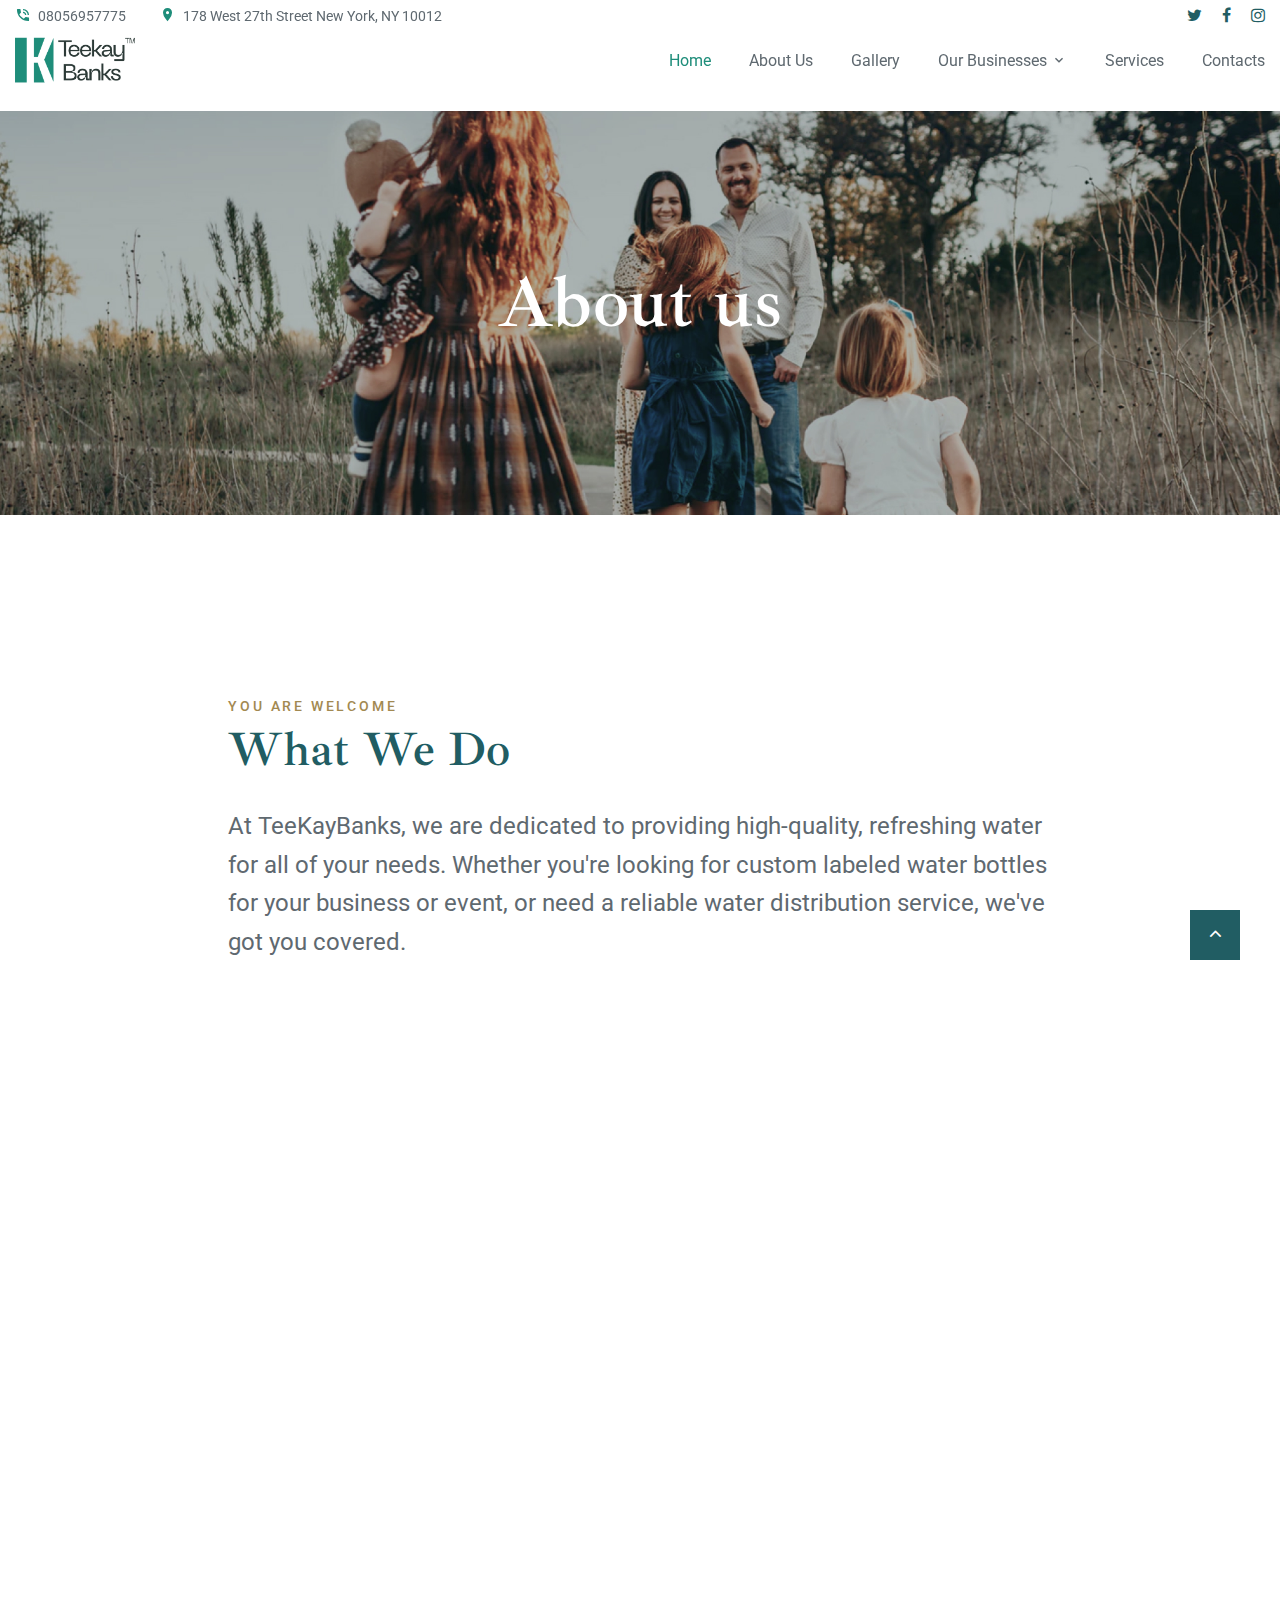
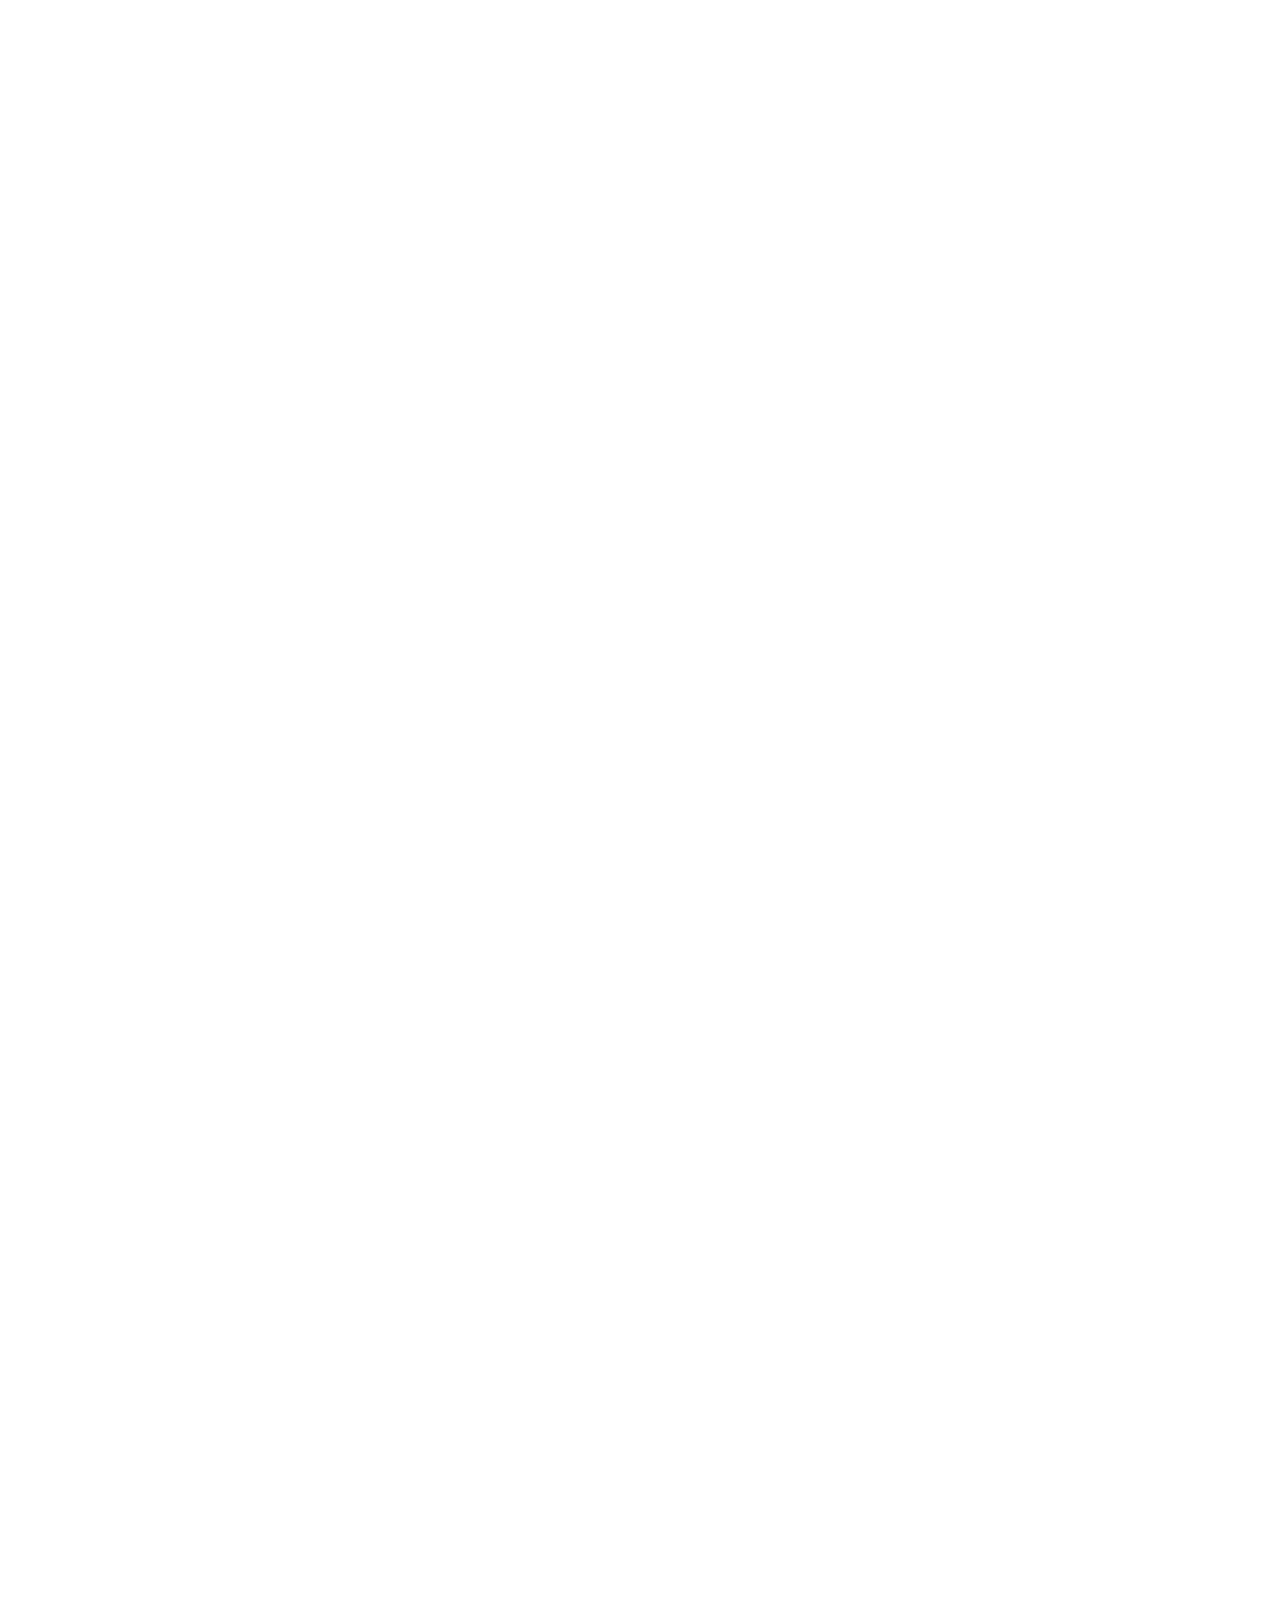
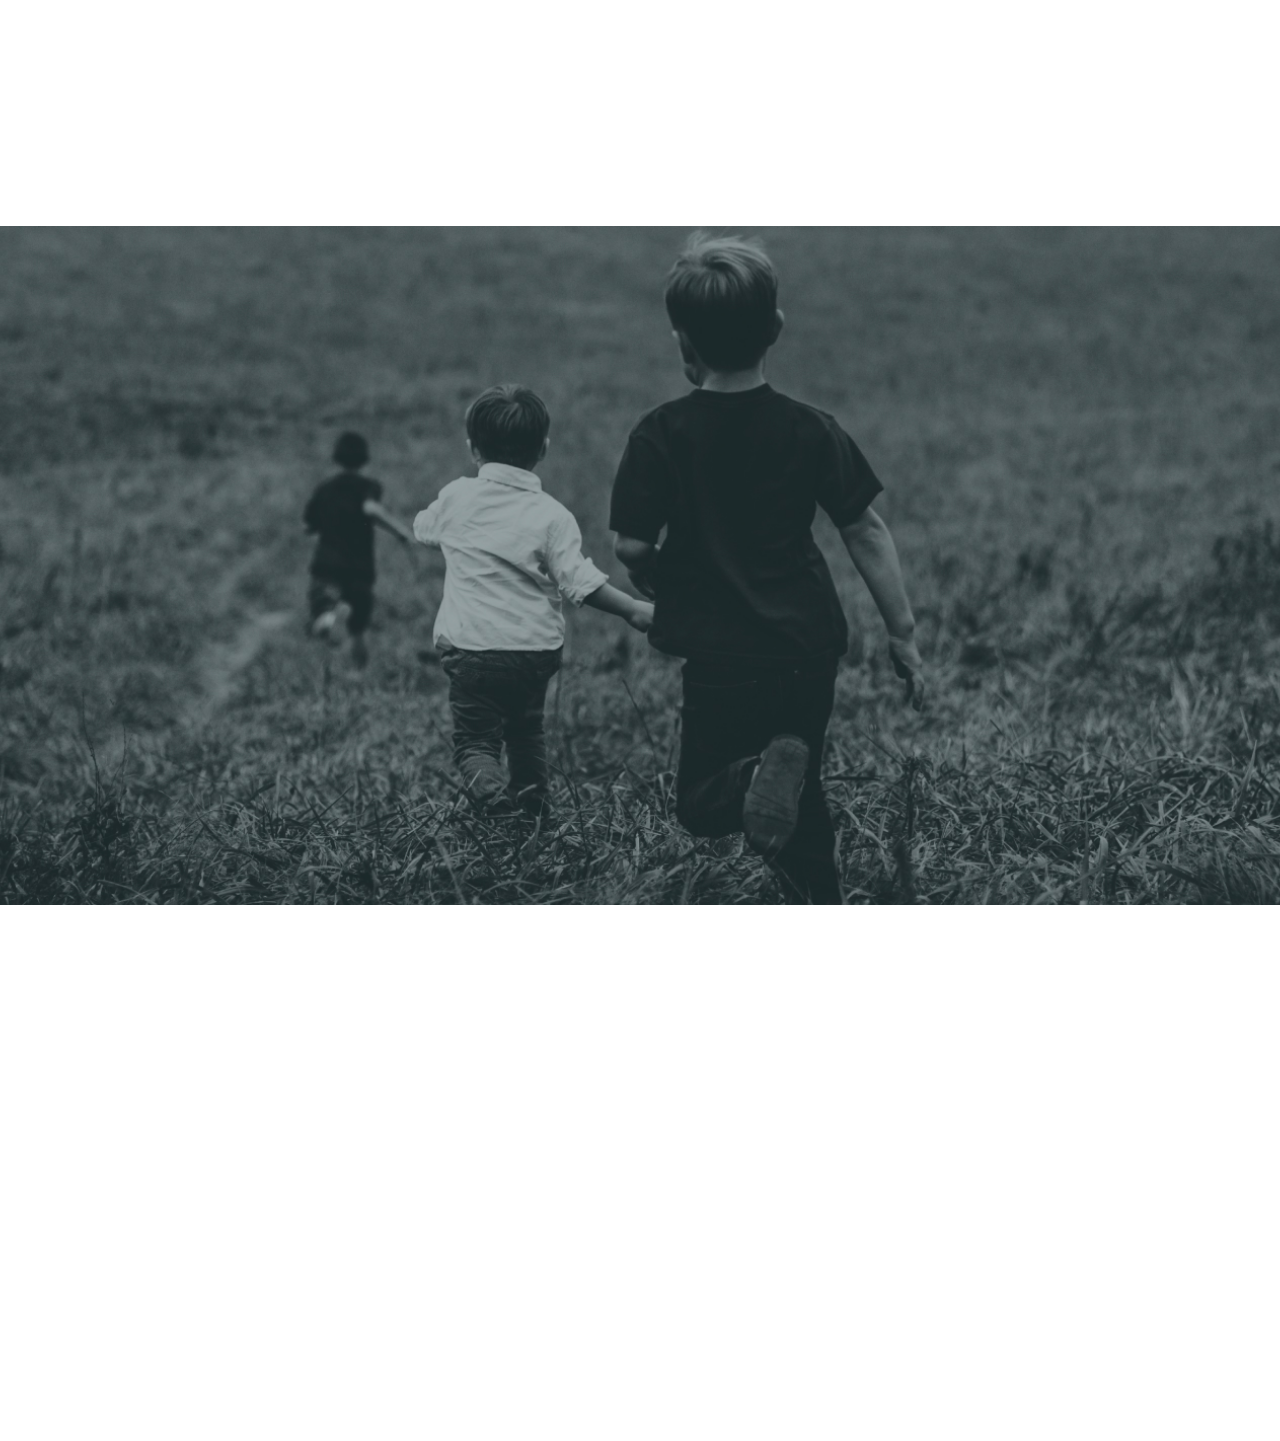
==== commit 6eaf4ce9: "headers and footers" ====
--- a/about-us.html
+++ b/about-us.html
@@ -70,8 +70,8 @@
                       </li>
                       <li class="rd-nav-item"><a class="rd-nav-link" href="about-us.html">About Us</a>
                       </li>
-                      <!-- <li class="rd-nav-item"><a class="rd-nav-link" href="ministries.html">Ministries</a>
-                      </li> -->
+                      <li class="rd-nav-item"><a class="rd-nav-link" href="ministries.html">Gallery</a>
+                      </li>
                       <li class="rd-nav-item"><a class="rd-nav-link" href="events.html">Our Businesses</a>
                         <ul class="rd-menu rd-navbar-dropdown">
                           <li class="rd-dropdown-item py-2"><a class="rd-dropdown-link" href="single-event.html">Resam Water</a>
@@ -79,18 +79,11 @@
                           <hr>
                           <li class="rd-dropdown-item py-2"><a class="rd-dropdown-link" href="single-event.html">T-Cube Stitches</a>
                           </li>
-                          <hr>
-                          <li class="rd-dropdown-item py-2"><a class="rd-dropdown-link" href="single-event.html">Eki Thrills</a>
-                          </li><hr>
-                          <li class="rd-dropdown-item py-2"><a class="rd-dropdown-link" href="single-event.html">Resam Water</a>
-                          </li>
+                        
                         </ul>
                       </li>
-                      <li class="rd-nav-item"><a class="rd-nav-link" href="events.html">Events</a>
-                        <ul class="rd-menu rd-navbar-dropdown">
-                          <li class="rd-dropdown-item"><a class="rd-dropdown-link" href="single-event.html">Single Event</a>
-                          </li>
-                        </ul>
+                      <li class="rd-nav-item"><a class="rd-nav-link" href="events.html">Services</a>
+                        
                       </li>
                       <li class="rd-nav-item"><a class="rd-nav-link" href="contacts.html">Contacts</a>
                       </li>
@@ -195,30 +188,29 @@
               <div class="col-lg-6">
                 <div class="row row-20">
                   <div class="col-sm-4 col-6 wow fadeInUp" data-wow-delay=".1s">
-                    <div class="footer-title">Who We Are</div>
+                    <div class="footer-title">Quick Links</div>
                     <ul class="nav-list">
+                      <li><a href="index.html">Home</a></li>
                       <li><a href="about-us.html">About Us</a></li>
-                      <li><a href="ministries.html">Ministries</a></li>
-                      <li><a href="events.html">Events</a></li>
+                      <!-- <li><a href="ministries.html">Ministries</a></li>
+                      <li><a href="events.html">Events</a></li> -->
                       <li><a href="contacts.html">Contacts</a></li>
                     </ul>
                   </div>
                   <div class="col-sm-4 col-6 wow fadeInUp" data-wow-delay=".2s">
-                    <div class="footer-title">Info</div>
+                    <div class="footer-title">Brands</div>
                     <ul class="nav-list">
-                      <li><a href="#">Pastors</a></li>
-                      <li><a href="#">Careers</a></li>
-                      <li><a href="#">Community</a></li>
-                      <li><a href="#">Blog</a></li>
-                      <li><a href="#">Gallery</a></li>
+                      <li><a href="#">Resam Water</a></li>
                     </ul>
                   </div>
                   <div class="col-sm-4 col-6 wow fadeInUp" data-wow-delay=".3s">
-                    <div class="footer-title">Help</div>
+                    <div class="footer-title">Services</div>
                     <ul class="nav-list">
-                      <li><a href="#">Donate Now</a></li>
-                      <li><a href="#">FAQ</a></li>
-                      <li><a href="privacy-policy.html">Privacy Policy</a></li>
+                      <li><a href="#">Water Bottling</a></li>
+                      <li><a href="#">Custom Event Bottles</a></li>
+                      <li><a href="#">Custom label water</a></li>
+                      <li><a href="#">Event Distribution</a></li>
+                      <!-- <li><a href="#">One time event for indxividual and commercial use</a></li> -->
                     </ul>
                   </div>
                 </div>
@@ -226,20 +218,21 @@
               <div class="col-lg-5 inset-right-100 wow fadeInRight" data-wow-delay=".3s">
                 <div class="footer-title">Contact us</div>
                 <ul class="contact-list">
-                  <li>178 West 27th Street New York, NY 10012 Questions? Please write us at:<a class="link-secondary" href="mailto:#">info@demolink.org</a></li>
+                  <li>178 West 27th Street New York, NY 10012 <br>Questions?<br> Please write us at:<a class="link-secondary" href="mailto:#">info@demolink.org</a></li>
                   <li><span>Call us:</span><a class="phone" href="tel:#">+1 705 55 50 000</a></li>
                 </ul>
                 <ul class="social-list">
-                  <li><a href="#"><span class="icon fa fa-youtube-play"></span></a></li>
-                  <li><a href="#"><span class="icon fa fa-twitter"></span></a></li>
+                  <!-- <li><a href="#"><span class="icon fa fa-youtube-play"></span></a></li> -->
+                  
                   <li><a href="#"><span class="icon fa fa-facebook-f"></span></a></li>
-                  <li><a href="#"><span class="icon fa fa-rss"></span></a></li>
-                </ul>
-              </div>
-            </div>
-          </div>
-        </div>
-        <div class="footer-aside">
+                  <li><a href="#"><span class="icon fa fa-instagram"></span></a></li>
+                <li><a href="#"><span class="icon fa fa-twitter"></span></a></li>
+              </ul>
+              </div>
+            </div>
+          </div>
+        </div>
+        <!-- <div class="footer-aside">
           <div class="container">
             <div class="row row-xl-40">
               <div class="col-12 wow fadeInUp" data-wow-delay=".2s">
@@ -250,7 +243,7 @@
               </div>
             </div>
           </div>
-        </div>
+        </div> -->
       </footer>
     </div>
     <div class="snackbars" id="form-output-global"></div>
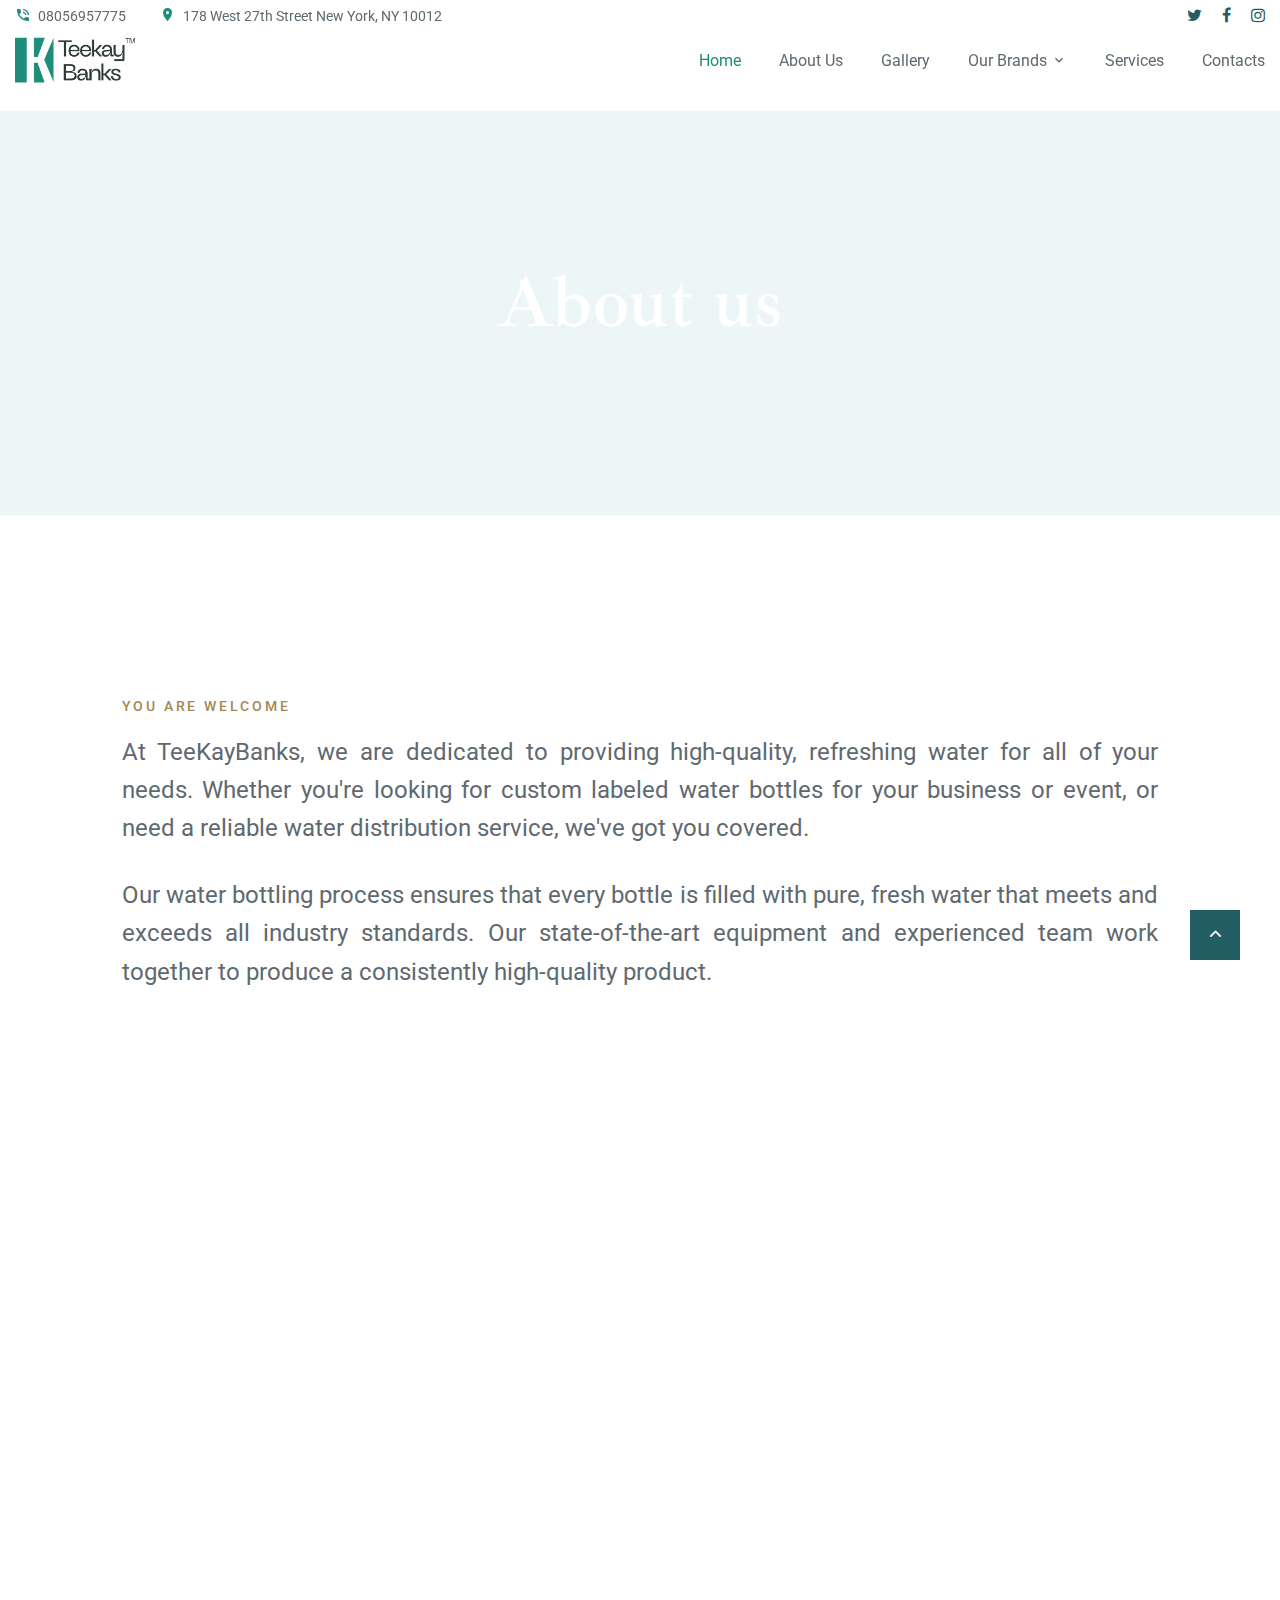
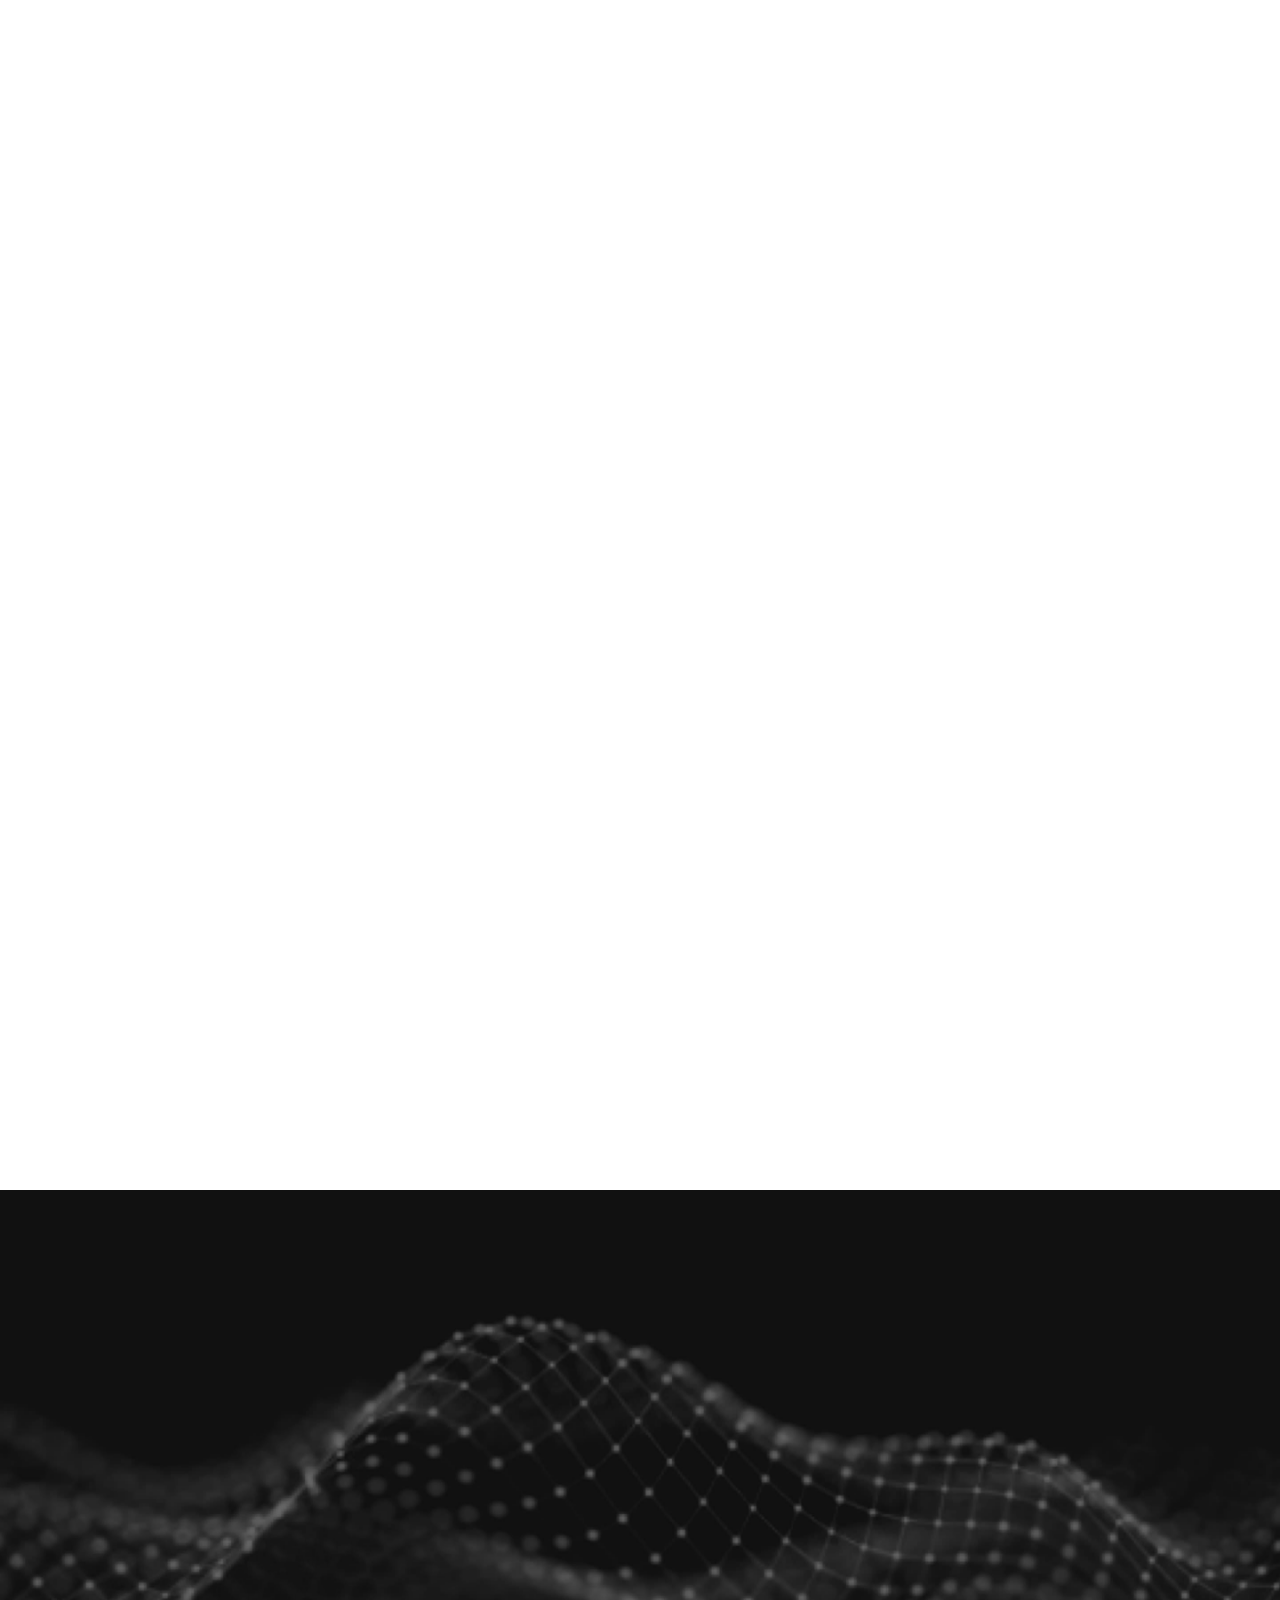
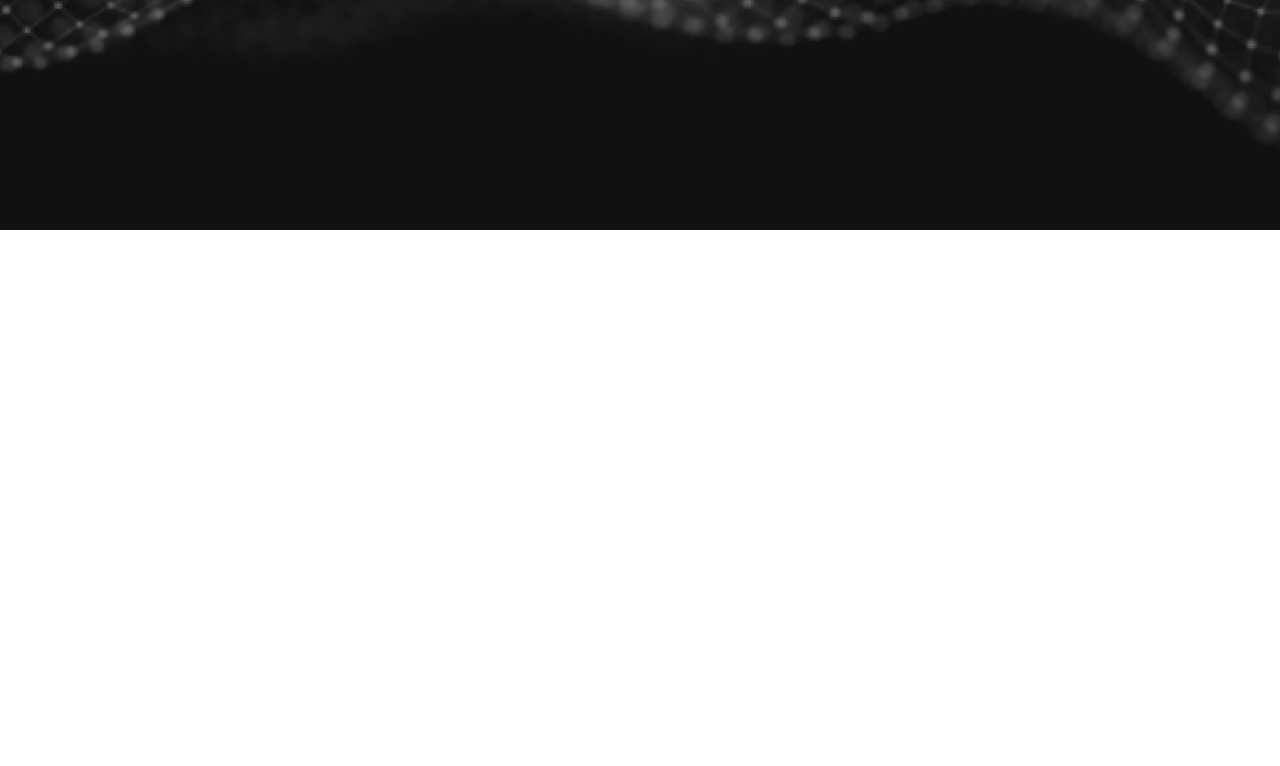
==== commit 0be4a0c6: "more updates" ====
--- a/about-us.html
+++ b/about-us.html
@@ -72,7 +72,7 @@
                       </li>
                       <li class="rd-nav-item"><a class="rd-nav-link" href="ministries.html">Gallery</a>
                       </li>
-                      <li class="rd-nav-item"><a class="rd-nav-link" href="events.html">Our Businesses</a>
+                      <li class="rd-nav-item"><a class="rd-nav-link" href="events.html">Our Brands</a>
                         <ul class="rd-menu rd-navbar-dropdown">
                           <li class="rd-dropdown-item py-2"><a class="rd-dropdown-link" href="single-event.html">Resam Water</a>
                           </li>
@@ -82,7 +82,7 @@
                         
                         </ul>
                       </li>
-                      <li class="rd-nav-item"><a class="rd-nav-link" href="events.html">Services</a>
+                      <li class="rd-nav-item"><a class="rd-nav-link" href="services.html">Services</a>
                         
                       </li>
                       <li class="rd-nav-item"><a class="rd-nav-link" href="contacts.html">Contacts</a>
@@ -96,7 +96,7 @@
         </div>
       </header>
       <!-- Breadcrumbs-->
-      <section class="breadcrumbs-custom bg-image" style="background-image: url(images/breadcrumbs-bg-1.jpg)" data-preset='{"title":"Breadcrumbs","category":"header","reload":false,"id":"breadcrumbs"}'>
+      <section class="breadcrumbs-custom bg-image" style="background-image: url(images/)" data-preset='{"title":"Breadcrumbs","category":"header","reload":false,"id":"breadcrumbs"}'>
         <div class="container">
           <div class="h1 breadcrumbs-custom-title">About us</div>
           <ul class="breadcrumbs-custom-path">
@@ -108,12 +108,13 @@
       <section class="section section-lg bg-default">
         <div class="container">
           <div class="row justify-content-center">
-            <div class="col-xl-8 col-lg-10">
+            <div class="col-xl-10 col-lg-10">
               <div class="pre-title wow fadeInLeft" data-wow-delay=".1s">you are Welcome</div>
-              <h2 class="wow fadeInRight" data-wow-delay=".2s">What We Do</h2>
-              <p class="text-sm wow fadeInUp" data-wow-delay=".3s">At TeeKayBanks, we are dedicated to providing high-quality, refreshing water for all of your needs. Whether you're looking for custom labeled water bottles for your business or event, or need a reliable water distribution service, we've got you covered.</p>
-              <p class="text-sm wow fadeInUp" data-wow-delay=".4s">Our water bottling process ensures that every bottle is filled with pure, fresh water that meets or exceeds all industry standards. Our state-of-the-art equipment and experienced team work together to produce a consistently high-quality product.</p>
-              <p class="text-sm wow fadeInUp" data-wow-delay=".5s">Donec congue aliquam elit, non fringilla enim biben dum sit amet. Morbi veliti efficitur. Nullam suscipit sem eu augue consequat, et congue eros.</p>
+              <!-- <h2 class="wow fadeInRight" data-wow-delay=".2s">What We Do</h2> -->
+              <p class="text-sm wow fadeInUp text-justify" data-wow-delay=".3s">At TeeKayBanks, we are dedicated to providing high-quality, refreshing water for all of your needs. Whether you're looking for custom labeled water bottles for your business or event, or need a reliable water distribution service, we've got you covered.</p>
+              <p class="text-sm wow fadeInUp text-justify" data-wow-delay=".4s">Our water bottling process ensures that every bottle is filled with pure, fresh water that meets and exceeds all industry standards. Our state-of-the-art equipment and experienced team work together to produce a consistently high-quality product.</p>
+              <p class="text-sm wow fadeInUp text-justify" data-wow-delay=".5s">In addition to our standard water bottling service, we also offer custom label water bottles, which can be personalized with your company's logo or event information. This is a great way to promote your brand or add a special touch to your event.</p>
+              <p class="text-sm wow fadeInUp text-justify" data-wow-delay=".6s">We also provide water distribution services for events of all sizes, from small gatherings to large festivals. Our team will work with you to ensure that your event has all the water it needs, when it needs it</p>
             </div>
           </div>
         </div>
@@ -150,7 +151,7 @@
           </div>
         </div>
       </section>
-      <section class="section section-lg bg-default">
+      <!-- <section class="section section-lg bg-default">
         <div class="container">
           <div class="row row-narrow-50 align-items-center row-30">
             <div class="col-lg-7 wow fadeInLeft" data-wow-delay=".2s">
@@ -174,11 +175,11 @@
             </div>
           </div>
         </div>
-      </section>
+      </section> -->
       <section class="section section-centered-content bg-img-2 section-lg context-dark">
         <div class="container text-center">
-          <div class="h1 wow fadeInUp">Sharing our faith & love to children</div>
-          <p class="wow fadeInUp text-sm">Make a contribution</p><a class="wow fadeInUp shadow btn btn-md btn-secondary offset-xl-50 wow fadeInUp" href="#" data-wow-delay=".3s">Donate now</a>
+          <div class="h1 wow fadeInUp">Need more information ?</div>
+          <p class="wow fadeInUp text-sm"></p><a class="wow fadeInUp shadow btn btn-md btn-secondary offset-xl-50 wow fadeInUp" href="#" data-wow-delay=".3s">Get a Quote</a>
         </div>
       </section>
       <footer class="section footer-classic">
--- a/css/style.css
+++ b/css/style.css
@@ -1461,7 +1461,7 @@
 }
 
 .bg-img-2 {
-	background: url("../images/bg-img-2.jpg") no-repeat center;
+	background: url("../images/blockchain-about-bg.jpg") no-repeat center;
 	background-size: cover;
 }
 
